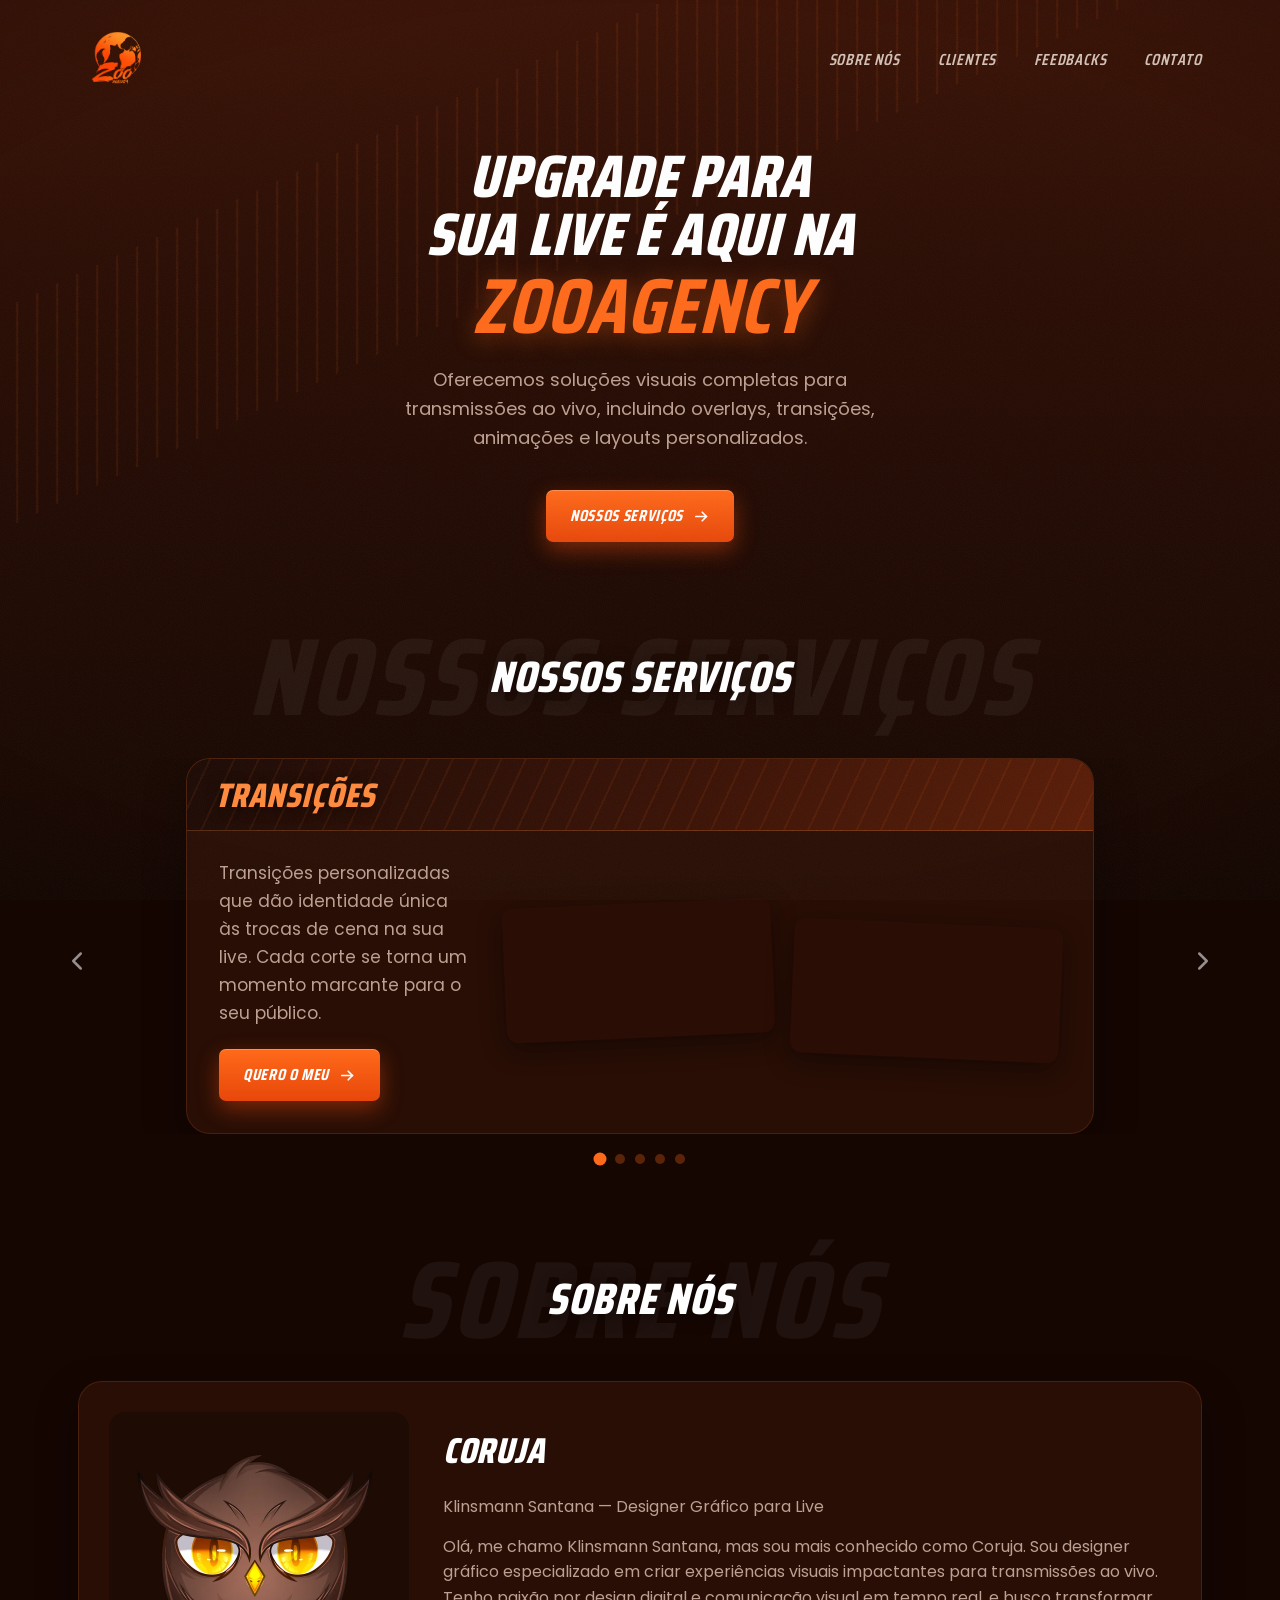
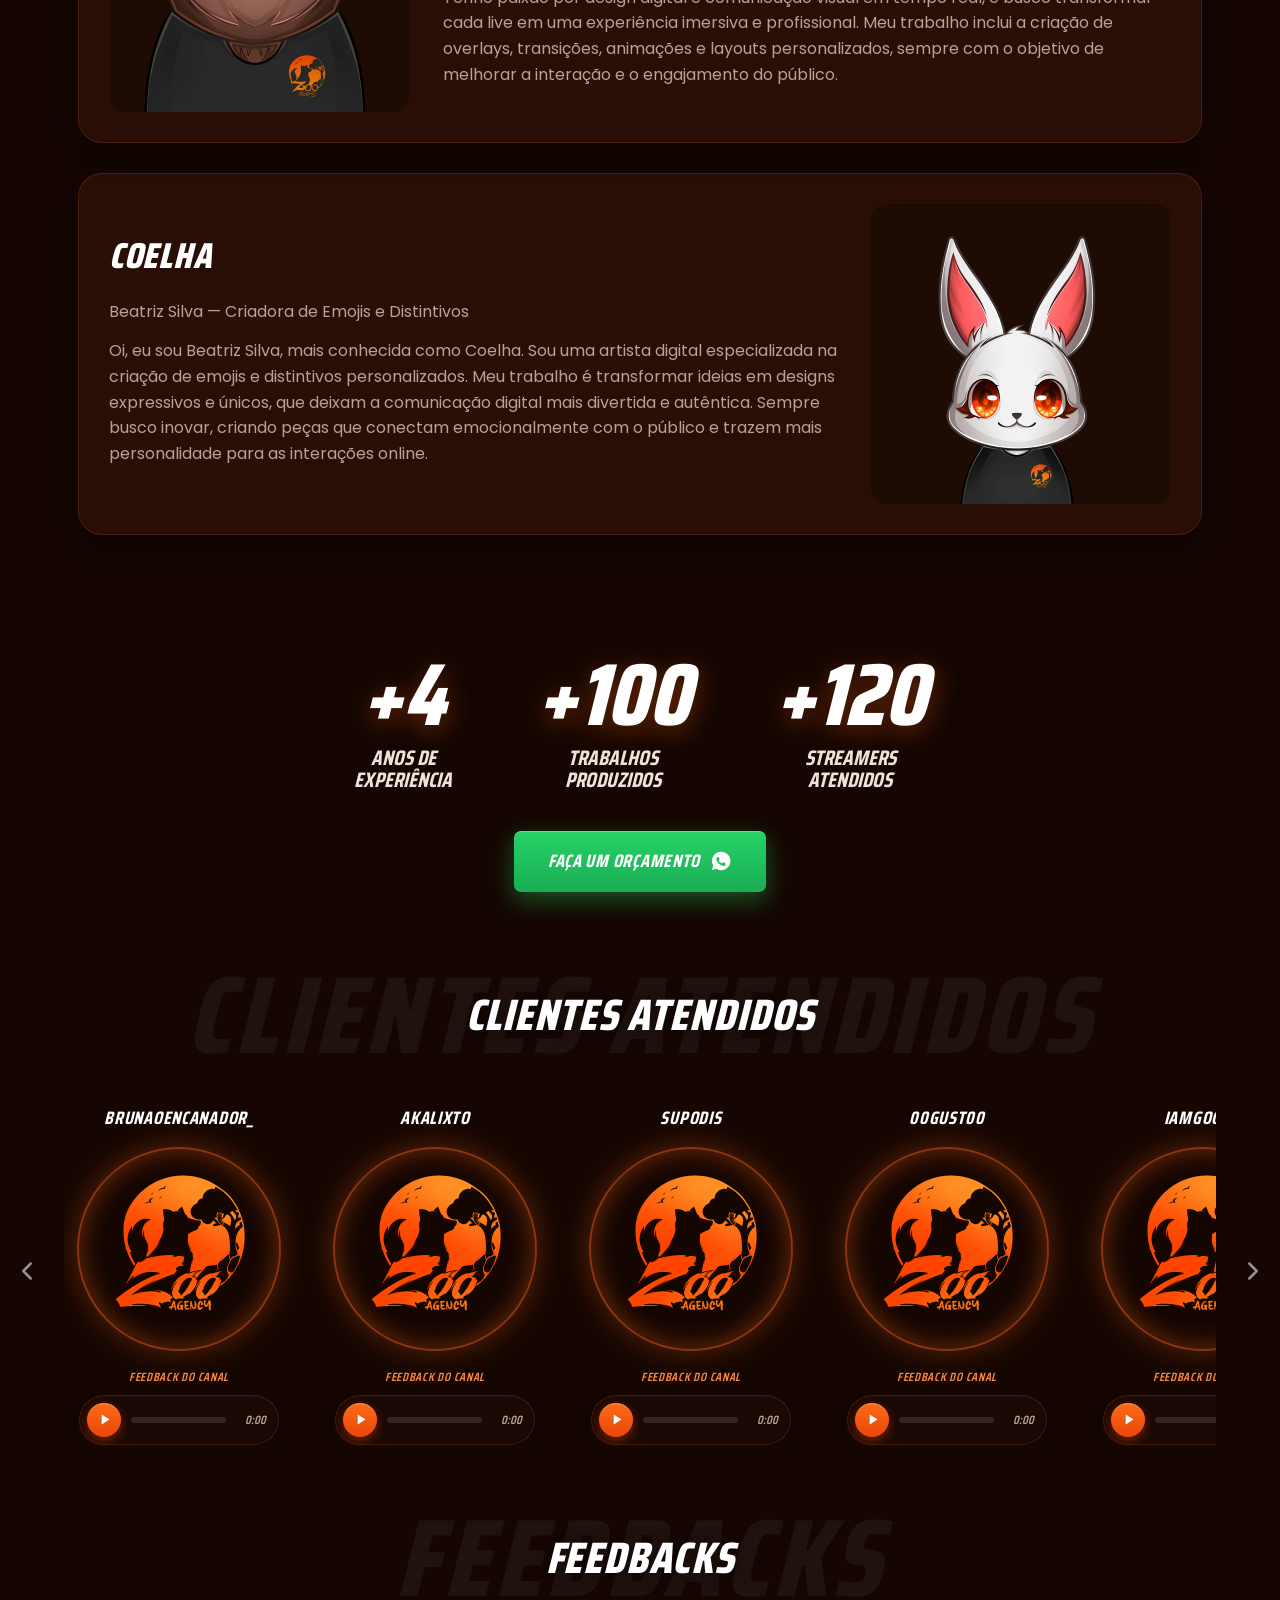
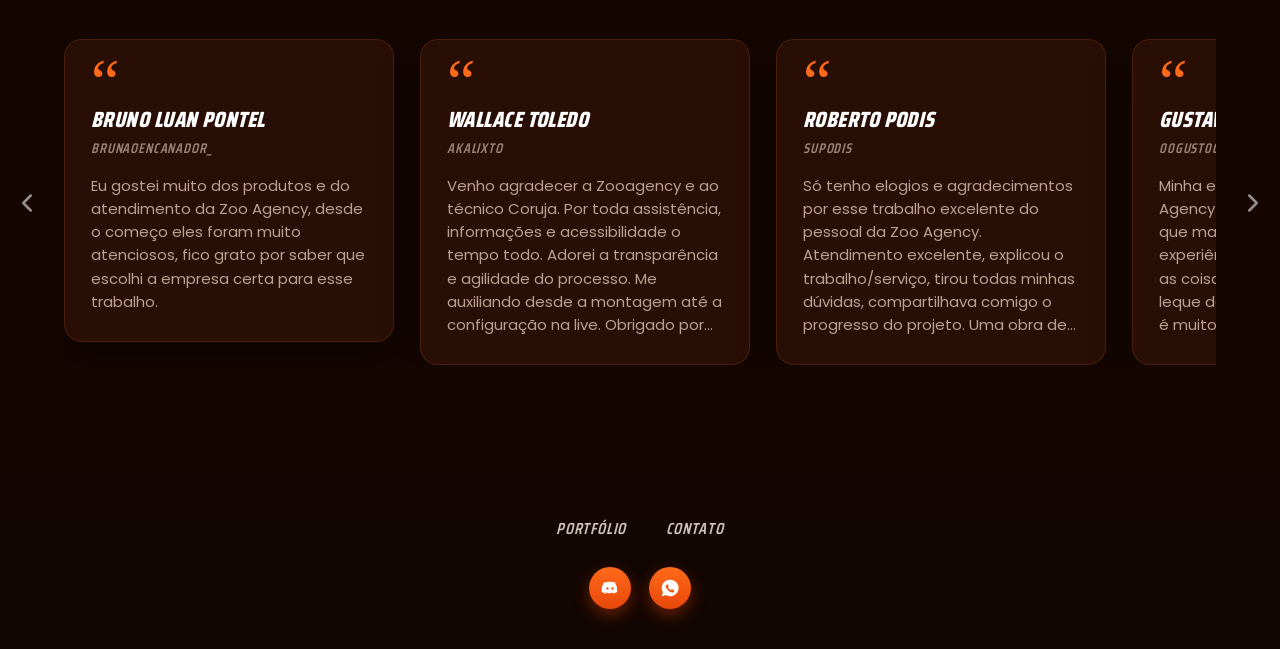
==== index.html @ 28ed23e7 "Landing page Zoo Agency — versão inicial Site estático completo: hero, carrossel de serviços (vídeos" ====
<!DOCTYPE html>
<html lang="pt-BR">

<head>
	<meta charset="utf-8">
	<meta name="viewport" content="width=device-width, initial-scale=1">
	<meta name="description"
		content="Oferecemos soluções visuais completas para transmissões ao vivo, incluindo overlays, transições, animações, layouts criativos, emojis e distintivos personalizados, criando experiências imersivas e interativas para o público.">
	<meta property="og:title" content="Zoo Agency">
	<meta property="og:site_name" content="Zoo Agency">
	<meta property="og:description"
		content="Oferecemos soluções visuais completas para transmissões ao vivo, incluindo overlays, transições, animações, layouts criativos, emojis e distintivos personalizados, criando experiências imersivas e interativas para o público.">
	<meta property="og:type" content="website">
	<meta property="og:image" content="imagens/og-cover.jpg">
	<!-- TODO: trocar pela URL absoluta quando o domínio estiver definido, ex:
	     <meta property="og:url" content="https://zooagency.com.br">
	     <meta property="og:image" content="https://zooagency.com.br/imagens/og-cover.jpg"> -->
	<meta name="twitter:card" content="summary_large_image">
	<meta name="twitter:title" content="Zoo Agency">
	<meta name="twitter:description"
		content="Soluções visuais completas para transmissões ao vivo: overlays, transições, animações, emotes e distintivos personalizados.">
	<meta name="twitter:image" content="imagens/og-cover.jpg">
	<title>Zoo Agency</title>
	<link rel="icon" type="image/x-icon" href="favicon.ico">
	<link rel="icon" type="image/png" sizes="32x32" href="imagens/favicon-32.png">
	<link rel="icon" type="image/png" sizes="16x16" href="imagens/favicon-16.png">
	<link rel="apple-touch-icon" href="imagens/apple-touch-icon.png">
	<link rel="stylesheet" href="estilos.css">
</head>

<body>

<div id="grain" aria-hidden="true"></div>
<div id="sweep" aria-hidden="true"></div>

	<!-- ===== reusable zoo emblem ===== -->
	<svg width="0" height="0" style="position:absolute" aria-hidden="true">
		<defs>
			<linearGradient id="zg" x1="0" y1="0" x2="1" y2="1">
				<stop offset="0" stop-color="#ff8a3d" />
				<stop offset="1" stop-color="#e8470a" />
			</linearGradient>
			<symbol id="zoo-logo" viewBox="0 0 100 100">
				<circle cx="50" cy="50" r="40" fill="url(#zg)" />
				<g fill="none" stroke="#3a1206" stroke-width="2.4" opacity=".85">
					<ellipse cx="50" cy="50" rx="40" ry="16" />
					<ellipse cx="50" cy="50" rx="22" ry="40" />
					<line x1="10" y1="50" x2="90" y2="50" />
					<line x1="50" y1="10" x2="50" y2="90" />
				</g>
				<text x="50" y="60" text-anchor="middle" font-family="'Saira Condensed',sans-serif" font-style="italic"
					font-weight="800" font-size="30" fill="#2a0d04">Zoo</text>
				<text x="50" y="74" text-anchor="middle" font-family="'Saira Condensed',sans-serif" font-style="italic"
					font-weight="700" font-size="8" letter-spacing="2" fill="#2a0d04">AGENCY</text>
			</symbol>
		</defs>
	</svg>

	<header>
		<div class="center">
			<a href="#banner" class="logo" aria-label="Zoo Agency">
				<picture>
					<source srcset="imagens/logo.webp" type="image/webp">
					<img src="imagens/logo.png" alt="Zoo Agency" width="76" height="76">
				</picture>
			</a>
			<nav>
				<a href="#sobre">sobre nós</a>
				<a href="#clientes">clientes</a>
				<a href="#feedbacks">feedbacks</a>
				<a
					href="https://wa.me/+5581983123684?text=Gostaria%20de%20fechar%20um%20or%C3%A7amento%2C%20vim%20pelo%20site%21" target="_blank" rel="noopener">contato</a>
			</nav>
			<a href="#" class="bt_menu_mobile">menu</a>
		</div>
	</header>

	<main>
		<!-- ===================== BANNER ===================== -->
		<section id="banner">
			<div class="center">
				<div class="esquerda">
					<h2>upgrade para<br>sua live é aqui na<br><b>ZooAgency</b></h2>
					<p>Oferecemos soluções visuais completas para transmissões ao vivo, incluindo overlays, transições,
						animações e layouts personalizados.</p>
					<a href="#servicos" class="bt_laranja">nossos serviços
						<svg viewBox="0 0 24 24" fill="none" stroke="currentColor" stroke-width="2.4"
							stroke-linecap="round" stroke-linejoin="round">
							<line x1="4" y1="12" x2="19" y2="12" />
							<polyline points="13 6 19 12 13 18" />
						</svg>
					</a>
				</div>
			</div>
		</section>

		<!-- ===================== SERVIÇOS ===================== -->
		<section id="servicos">
			<div class="center">
				<div class="titulo">
					<h2 class="grande">nossos serviços</h2>
					<h2>nossos serviços</h2>
				</div>
			</div>
			<div class="carousel-wrap servico-carousel" data-carousel data-step="full">
				<button class="seta anterior" aria-label="anterior"><svg viewBox="0 0 24 24" fill="none"
						stroke="currentColor" stroke-width="2" stroke-linecap="round" stroke-linejoin="round">
						<polyline points="15 18 9 12 15 6" />
					</svg></button>
				<button class="seta proximo" aria-label="próximo"><svg viewBox="0 0 24 24" fill="none"
						stroke="currentColor" stroke-width="2" stroke-linecap="round" stroke-linejoin="round">
						<polyline points="9 18 15 12 9 6" />
					</svg></button>
				<div class="carousel-viewport">
					<ul class="carousel-track">

						<!-- TRANSIÇÕES -->
						<li>
							<div class="servico-card">
								<div class="servico-banner"><span>Transições</span></div>
								<div class="servico-corpo">
									<div class="servico-desc">
										<p>Transições personalizadas que dão identidade única às trocas de cena na sua
											live. Cada corte se torna um momento marcante para o seu público.</p>
										<a href="https://discord.gg/9JMsQPNJ69" target="_blank" rel="noopener" class="bt_laranja">quero
											o meu
											<svg viewBox="0 0 24 24" fill="none" stroke="currentColor"
												stroke-width="2.4" stroke-linecap="round" stroke-linejoin="round">
												<line x1="4" y1="12" x2="19" y2="12" />
												<polyline points="13 6 19 12 13 18" />
											</svg>
										</a>
									</div>
									<div class="servico-midia">
										<div class="grade-videos">
											<video autoplay muted loop playsinline preload="auto">
												<source src="imagens/servicos/transicoes.mp4" type="video/mp4">
											</video>
											<video autoplay muted loop playsinline preload="auto">
												<source src="imagens/servicos/transicoes2.mp4" type="video/mp4">
											</video>
										</div>
									</div>
								</div>
							</div>
						</li>

						<!-- TELA ANIMADA -->
						<li>
							<div class="servico-card">
								<div class="servico-banner"><span>Tela Animada</span></div>
								<div class="servico-corpo">
									<div class="servico-desc">
										<p>Telas animadas exclusivas para início, pausa e fim da live. Sua identidade
											visual em movimento, mantendo a audiência engajada em todos os momentos.</p>
										<a href="https://discord.gg/9JMsQPNJ69" target="_blank" rel="noopener" class="bt_laranja">quero
											o meu
											<svg viewBox="0 0 24 24" fill="none" stroke="currentColor"
												stroke-width="2.4" stroke-linecap="round" stroke-linejoin="round">
												<line x1="4" y1="12" x2="19" y2="12" />
												<polyline points="13 6 19 12 13 18" />
											</svg>
										</a>
									</div>
									<div class="servico-midia">
										<div class="grade-videos">
											<video autoplay muted loop playsinline preload="auto">
												<source src="imagens/servicos/tela2.mp4" type="video/mp4">
											</video>
											<video autoplay muted loop playsinline preload="auto">
												<source src="imagens/servicos/tela3.mp4" type="video/mp4">
											</video>
										</div>
									</div>
								</div>
							</div>
						</li>

						<!-- EMOTES E DISTINTIVOS -->
						<li>
							<div class="servico-card">
								<div class="servico-banner"><span>Emotes e Distintivos</span></div>
								<div class="servico-corpo">
									<div class="servico-desc">
										<p>Emotes e badges únicos que representam a sua comunidade. Cada peça é criada
											para refletir a personalidade do canal e incentivar inscrições e bits.</p>
										<a href="https://discord.gg/9JMsQPNJ69" target="_blank" rel="noopener" class="bt_laranja">quero
											o meu
											<svg viewBox="0 0 24 24" fill="none" stroke="currentColor"
												stroke-width="2.4" stroke-linecap="round" stroke-linejoin="round">
												<line x1="4" y1="12" x2="19" y2="12" />
												<polyline points="13 6 19 12 13 18" />
											</svg>
										</a>
									</div>
									<div class="servico-midia">
										<div class="grade-emotes">
											<img src="imagens/servicos/emotes/raiva.webp" alt="emote raiva">
											<img src="imagens/servicos/emotes/tedio.webp" alt="emote tédio">
											<img src="imagens/servicos/emotes/triste.webp" alt="emote triste">
											<img src="imagens/servicos/emotes/vampiro.webp" alt="emote vampiro">
											<img src="imagens/servicos/emotes/emote5.webp" alt="emote personalizado">
											<img src="imagens/servicos/emotes/emote6.webp" alt="emote personalizado">
											<img src="imagens/servicos/emotes/emote7.webp" alt="emote personalizado">
										</div>
									</div>
								</div>
							</div>
						</li>

						<!-- STREAMPACKS -->
						<li>
							<div class="servico-card">
								<div class="servico-banner"><span>Streampacks</span></div>
								<div class="servico-corpo">
									<div class="servico-desc">
										<p>Pacotes completos de overlay com todos os elementos visuais que sua live
											precisa — layouts de webcam, alertas, painéis e telas de início e fim.</p>
										<a href="https://discord.gg/9JMsQPNJ69" target="_blank" rel="noopener" class="bt_laranja">quero
											o meu
											<svg viewBox="0 0 24 24" fill="none" stroke="currentColor"
												stroke-width="2.4" stroke-linecap="round" stroke-linejoin="round">
												<line x1="4" y1="12" x2="19" y2="12" />
												<polyline points="13 6 19 12 13 18" />
											</svg>
										</a>
									</div>
									<div class="servico-midia">
										<div class="grade-imagens">
											<img src="imagens/servicos/streampacks/online-abusivo4m.webp" alt="streampack exemplo">
											<img src="imagens/servicos/streampacks/online-ghostapenasi.webp" alt="streampack exemplo">
											<img src="imagens/servicos/streampacks/iniciando-jowalhehe.webp" alt="streampack exemplo">
											<img src="imagens/servicos/streampacks/finalizada-ssaizis.webp" alt="streampack exemplo">
										</div>
									</div>
								</div>
							</div>
						</li>

						<!-- CARICATURA -->
						<li>
							<div class="servico-card">
								<div class="servico-banner"><span>Caricatura</span></div>
								<div class="servico-corpo">
									<div class="servico-desc">
										<p>Arte caricata personalizada do streamer — a sua cara na sua live. Usada em
											avatares, overlays e artes promocionais com estilo único e marcante.</p>
										<a href="https://discord.gg/9JMsQPNJ69" target="_blank" rel="noopener" class="bt_laranja">quero
											o meu
											<svg viewBox="0 0 24 24" fill="none" stroke="currentColor"
												stroke-width="2.4" stroke-linecap="round" stroke-linejoin="round">
												<line x1="4" y1="12" x2="19" y2="12" />
												<polyline points="13 6 19 12 13 18" />
											</svg>
										</a>
									</div>
									<div class="servico-midia">
										<div class="grade-imagens grade-caricaturas">
											<img src="imagens/servicos/caricatura/1.webp" alt="caricatura exemplo">
											<img src="imagens/servicos/caricatura/2.webp" alt="caricatura exemplo">
											<img src="imagens/servicos/caricatura/3.webp" alt="caricatura exemplo">
											<img src="imagens/servicos/caricatura/4.webp" alt="caricatura exemplo">
											<img src="imagens/servicos/caricatura/5.webp" alt="caricatura exemplo">
											<img src="imagens/servicos/caricatura/6.webp" alt="caricatura exemplo">
										</div>
									</div>
								</div>
							</div>
						</li>

					</ul>
				</div>
				<div class="servico-indicadores">
					<button class="servico-dot ativo" aria-label="Transições"></button>
					<button class="servico-dot" aria-label="Tela Animada"></button>
					<button class="servico-dot" aria-label="Emotes e Distintivos"></button>
					<button class="servico-dot" aria-label="Streampacks"></button>
					<button class="servico-dot" aria-label="Caricatura"></button>
				</div>
			</div>
		</section>

		<!-- ===================== SOBRE ===================== -->
		<section id="sobre">
			<div class="center">
				<div class="titulo">
					<h2 class="grande">sobre nós</h2>
					<h2>sobre nós</h2>
				</div>
				<article>
					<div class="esquerda">
						<div class="mask_img"><img src="imagens/coruja.webp" alt="Coruja"></div>
					</div>
					<div class="direita">
						<h3>coruja</h3>
						<p>Klinsmann Santana — Designer Gráfico para Live</p>
						<p>Olá, me chamo Klinsmann Santana, mas sou mais conhecido como Coruja. Sou designer gráfico
							especializado em criar experiências visuais impactantes para transmissões ao vivo. Tenho
							paixão por design digital e comunicação visual em tempo real, e busco transformar cada live
							em uma experiência imersiva e profissional. Meu trabalho inclui a criação de overlays,
							transições, animações e layouts personalizados, sempre com o objetivo de melhorar a
							interação e o engajamento do público.</p>
					</div>
				</article>
				<article>
					<div class="esquerda">
						<div class="mask_img"><img src="imagens/coelha.webp" alt="Coelha"></div>
					</div>
					<div class="direita">
						<h3>coelha</h3>
						<p>Beatriz Silva — Criadora de Emojis e Distintivos</p>
						<p>Oi, eu sou Beatriz Silva, mais conhecida como Coelha. Sou uma artista digital especializada
							na criação de emojis e distintivos personalizados. Meu trabalho é transformar ideias em
							designs expressivos e únicos, que deixam a comunicação digital mais divertida e autêntica.
							Sempre busco inovar, criando peças que conectam emocionalmente com o público e trazem mais
							personalidade para as interações online.</p>
					</div>
				</article>
			</div>
		</section>

		<!-- ===================== NÚMEROS ===================== -->
		<section id="numeros">
			<div class="center">
				<ul>
					<li>
						<h3>+4</h3>
						<h2>anos de<br>experiência</h2>
					</li>
					<li>
						<h3>+100</h3>
						<h2>trabalhos<br>produzidos</h2>
					</li>
					<li>
						<h3>+120</h3>
						<h2>streamers<br>atendidos</h2>
					</li>
				</ul>
				<a id="bt-whatsapp" href="https://wa.me/+5581983123684?text=Gostaria%20de%20fechar%20um%20or%C3%A7amento%2C%20vim%20pelo%20site%21"
					target="_blank" rel="noopener" class="bt_laranja">faça um orçamento
					<svg viewBox="0 0 24 24" fill="currentColor">
						<path
							d="M12 2a10 10 0 0 0-8.6 15l-1.3 4.8 4.9-1.3A10 10 0 1 0 12 2Zm5.3 14.1c-.2.6-1.3 1.2-1.8 1.2-.5.1-1 .1-1.6-.1-.4-.1-.9-.3-1.5-.5-2.6-1.1-4.3-3.8-4.4-4-.1-.2-1-1.4-1-2.6 0-1.2.6-1.8.9-2.1.2-.2.5-.3.7-.3h.5c.2 0 .4 0 .6.5l.7 1.7c.1.1.1.3 0 .5l-.3.4-.3.4c-.1.1-.3.3-.1.5.1.3.6 1 1.3 1.6.9.8 1.6 1 1.9 1.2.2.1.4 0 .5-.1l.7-.8c.2-.2.4-.2.6-.1l1.6.8c.2.1.4.2.5.3 0 .1 0 .6-.2 1.1Z" />
					</svg>
				</a>
			</div>
		</section>

		<!-- ===================== CLIENTES ===================== -->
		<section id="clientes">
			<div class="center">
				<div class="titulo">
					<h2 class="grande">clientes atendidos</h2>
					<h2>clientes atendidos</h2>
				</div>
			</div>
			<div class="carousel-wrap" data-carousel data-step="256">
				<button class="seta anterior" aria-label="anterior"><svg viewBox="0 0 24 24" fill="none"
						stroke="currentColor" stroke-width="2" stroke-linecap="round" stroke-linejoin="round">
						<polyline points="15 18 9 12 15 6" />
					</svg></button>
				<button class="seta proximo" aria-label="próximo"><svg viewBox="0 0 24 24" fill="none"
						stroke="currentColor" stroke-width="2" stroke-linecap="round" stroke-linejoin="round">
						<polyline points="9 18 15 12 9 6" />
					</svg></button>
				<div class="carousel-viewport">
					<ul class="carousel-track">
						<li>
							<div class="cliente-card">
								<h3>BRUNAOENCANADOR_</h3>
								<a class="mask_img" href="https://www.twitch.tv/brunaoencanador_" target="_blank" rel="noopener" title="Ver canal na Twitch" aria-label="Ver canal de BRUNAOENCANADOR_ na Twitch">
									<img src="imagens/logo.webp" alt="">
								</a>
								<div class="cliente-audio">
									<span class="audio-label">feedback do canal</span>
									<div class="audio-player">
										<audio preload="none" src="audios/clientes/brunaoencanador.mp3"></audio>
										<button class="audio-play" type="button" aria-label="Ouvir feedback"><svg class="ic-play" viewBox="0 0 24 24" fill="currentColor"><path d="M8 5v14l11-7z"/></svg><svg class="ic-pause" viewBox="0 0 24 24" fill="currentColor"><rect x="6" y="5" width="4" height="14" rx="1.2"/><rect x="14" y="5" width="4" height="14" rx="1.2"/></svg></button>
										<div class="audio-bar"><div class="audio-bar-fill"></div></div>
										<span class="audio-time">0:00</span>
									</div>
								</div>
							</div>
						</li>
						<li>
							<div class="cliente-card">
								<h3>Akalixto</h3>
								<a class="mask_img" href="https://www.twitch.tv/akalixto" target="_blank" rel="noopener" title="Ver canal na Twitch" aria-label="Ver canal de Akalixto na Twitch">
									<img src="imagens/logo.webp" alt="">
								</a>
								<div class="cliente-audio">
									<span class="audio-label">feedback do canal</span>
									<div class="audio-player">
										<audio preload="none" src="audios/clientes/akalixto.mp3"></audio>
										<button class="audio-play" type="button" aria-label="Ouvir feedback"><svg class="ic-play" viewBox="0 0 24 24" fill="currentColor"><path d="M8 5v14l11-7z"/></svg><svg class="ic-pause" viewBox="0 0 24 24" fill="currentColor"><rect x="6" y="5" width="4" height="14" rx="1.2"/><rect x="14" y="5" width="4" height="14" rx="1.2"/></svg></button>
										<div class="audio-bar"><div class="audio-bar-fill"></div></div>
										<span class="audio-time">0:00</span>
									</div>
								</div>
							</div>
						</li>
						<li>
							<div class="cliente-card">
								<h3>Supodis</h3>
								<a class="mask_img" href="https://www.twitch.tv/supodis" target="_blank" rel="noopener" title="Ver canal na Twitch" aria-label="Ver canal de Supodis na Twitch">
									<img src="imagens/logo.webp" alt="">
								</a>
								<div class="cliente-audio">
									<span class="audio-label">feedback do canal</span>
									<div class="audio-player">
										<audio preload="none" src="audios/clientes/supodis.mp3"></audio>
										<button class="audio-play" type="button" aria-label="Ouvir feedback"><svg class="ic-play" viewBox="0 0 24 24" fill="currentColor"><path d="M8 5v14l11-7z"/></svg><svg class="ic-pause" viewBox="0 0 24 24" fill="currentColor"><rect x="6" y="5" width="4" height="14" rx="1.2"/><rect x="14" y="5" width="4" height="14" rx="1.2"/></svg></button>
										<div class="audio-bar"><div class="audio-bar-fill"></div></div>
										<span class="audio-time">0:00</span>
									</div>
								</div>
							</div>
						</li>
						<li>
							<div class="cliente-card">
								<h3>00gust00</h3>
								<a class="mask_img" href="https://www.twitch.tv/00gust00" target="_blank" rel="noopener" title="Ver canal na Twitch" aria-label="Ver canal de 00gust00 na Twitch">
									<img src="imagens/logo.webp" alt="">
								</a>
								<div class="cliente-audio">
									<span class="audio-label">feedback do canal</span>
									<div class="audio-player">
										<audio preload="none" src="audios/clientes/00gust00.mp3"></audio>
										<button class="audio-play" type="button" aria-label="Ouvir feedback"><svg class="ic-play" viewBox="0 0 24 24" fill="currentColor"><path d="M8 5v14l11-7z"/></svg><svg class="ic-pause" viewBox="0 0 24 24" fill="currentColor"><rect x="6" y="5" width="4" height="14" rx="1.2"/><rect x="14" y="5" width="4" height="14" rx="1.2"/></svg></button>
										<div class="audio-bar"><div class="audio-bar-fill"></div></div>
										<span class="audio-time">0:00</span>
									</div>
								</div>
							</div>
						</li>
						<li>
							<div class="cliente-card">
								<h3>iamgoggi_</h3>
								<a class="mask_img" href="https://www.twitch.tv/iamgoggi_" target="_blank" rel="noopener" title="Ver canal na Twitch" aria-label="Ver canal de iamgoggi_ na Twitch">
									<img src="imagens/logo.webp" alt="">
								</a>
								<div class="cliente-audio">
									<span class="audio-label">feedback do canal</span>
									<div class="audio-player">
										<audio preload="none" src="audios/clientes/iamgoggi.mp3"></audio>
										<button class="audio-play" type="button" aria-label="Ouvir feedback"><svg class="ic-play" viewBox="0 0 24 24" fill="currentColor"><path d="M8 5v14l11-7z"/></svg><svg class="ic-pause" viewBox="0 0 24 24" fill="currentColor"><rect x="6" y="5" width="4" height="14" rx="1.2"/><rect x="14" y="5" width="4" height="14" rx="1.2"/></svg></button>
										<div class="audio-bar"><div class="audio-bar-fill"></div></div>
										<span class="audio-time">0:00</span>
									</div>
								</div>
							</div>
						</li>
						<li>
							<div class="cliente-card">
								<h3>Pingogbn</h3>
								<a class="mask_img" href="https://www.twitch.tv/pingogbn" target="_blank" rel="noopener" title="Ver canal na Twitch" aria-label="Ver canal de Pingogbn na Twitch">
									<img src="imagens/logo.webp" alt="">
								</a>
								<div class="cliente-audio">
									<span class="audio-label">feedback do canal</span>
									<div class="audio-player">
										<audio preload="none" src="audios/clientes/pingogbn.mp3"></audio>
										<button class="audio-play" type="button" aria-label="Ouvir feedback"><svg class="ic-play" viewBox="0 0 24 24" fill="currentColor"><path d="M8 5v14l11-7z"/></svg><svg class="ic-pause" viewBox="0 0 24 24" fill="currentColor"><rect x="6" y="5" width="4" height="14" rx="1.2"/><rect x="14" y="5" width="4" height="14" rx="1.2"/></svg></button>
										<div class="audio-bar"><div class="audio-bar-fill"></div></div>
										<span class="audio-time">0:00</span>
									</div>
								</div>
							</div>
						</li>
						<li>
							<div class="cliente-card">
								<h3>asrielyue</h3>
								<a class="mask_img" href="https://www.twitch.tv/asrielyue" target="_blank" rel="noopener" title="Ver canal na Twitch" aria-label="Ver canal de asrielyue na Twitch">
									<img src="imagens/logo.webp" alt="">
								</a>
								<div class="cliente-audio">
									<span class="audio-label">feedback do canal</span>
									<div class="audio-player">
										<audio preload="none" src="audios/clientes/asrielyue.mp3"></audio>
										<button class="audio-play" type="button" aria-label="Ouvir feedback"><svg class="ic-play" viewBox="0 0 24 24" fill="currentColor"><path d="M8 5v14l11-7z"/></svg><svg class="ic-pause" viewBox="0 0 24 24" fill="currentColor"><rect x="6" y="5" width="4" height="14" rx="1.2"/><rect x="14" y="5" width="4" height="14" rx="1.2"/></svg></button>
										<div class="audio-bar"><div class="audio-bar-fill"></div></div>
										<span class="audio-time">0:00</span>
									</div>
								</div>
							</div>
						</li>
						<li>
							<div class="cliente-card">
								<h3>az_bombado</h3>
								<a class="mask_img" href="https://www.twitch.tv/az_bombado" target="_blank" rel="noopener" title="Ver canal na Twitch" aria-label="Ver canal de az_bombado na Twitch">
									<img src="imagens/logo.webp" alt="">
								</a>
								<div class="cliente-audio">
									<span class="audio-label">feedback do canal</span>
									<div class="audio-player">
										<audio preload="none" src="audios/clientes/az-bombado.mp3"></audio>
										<button class="audio-play" type="button" aria-label="Ouvir feedback"><svg class="ic-play" viewBox="0 0 24 24" fill="currentColor"><path d="M8 5v14l11-7z"/></svg><svg class="ic-pause" viewBox="0 0 24 24" fill="currentColor"><rect x="6" y="5" width="4" height="14" rx="1.2"/><rect x="14" y="5" width="4" height="14" rx="1.2"/></svg></button>
										<div class="audio-bar"><div class="audio-bar-fill"></div></div>
										<span class="audio-time">0:00</span>
									</div>
								</div>
							</div>
						</li>
						<li>
							<div class="cliente-card">
								<h3>gallaryu</h3>
								<a class="mask_img" href="https://www.twitch.tv/gallaryu" target="_blank" rel="noopener" title="Ver canal na Twitch" aria-label="Ver canal de gallaryu na Twitch">
									<img src="imagens/logo.webp" alt="">
								</a>
								<div class="cliente-audio">
									<span class="audio-label">feedback do canal</span>
									<div class="audio-player">
										<audio preload="none" src="audios/clientes/gallaryu.mp3"></audio>
										<button class="audio-play" type="button" aria-label="Ouvir feedback"><svg class="ic-play" viewBox="0 0 24 24" fill="currentColor"><path d="M8 5v14l11-7z"/></svg><svg class="ic-pause" viewBox="0 0 24 24" fill="currentColor"><rect x="6" y="5" width="4" height="14" rx="1.2"/><rect x="14" y="5" width="4" height="14" rx="1.2"/></svg></button>
										<div class="audio-bar"><div class="audio-bar-fill"></div></div>
										<span class="audio-time">0:00</span>
									</div>
								</div>
							</div>
						</li>
						<li>
							<div class="cliente-card">
								<h3>gustawong</h3>
								<a class="mask_img" href="https://www.twitch.tv/gustawong" target="_blank" rel="noopener" title="Ver canal na Twitch" aria-label="Ver canal de gustawong na Twitch">
									<img src="imagens/logo.webp" alt="">
								</a>
								<div class="cliente-audio">
									<span class="audio-label">feedback do canal</span>
									<div class="audio-player">
										<audio preload="none" src="audios/clientes/gustawong.mp3"></audio>
										<button class="audio-play" type="button" aria-label="Ouvir feedback"><svg class="ic-play" viewBox="0 0 24 24" fill="currentColor"><path d="M8 5v14l11-7z"/></svg><svg class="ic-pause" viewBox="0 0 24 24" fill="currentColor"><rect x="6" y="5" width="4" height="14" rx="1.2"/><rect x="14" y="5" width="4" height="14" rx="1.2"/></svg></button>
										<div class="audio-bar"><div class="audio-bar-fill"></div></div>
										<span class="audio-time">0:00</span>
									</div>
								</div>
							</div>
						</li>
						<li>
							<div class="cliente-card">
								<h3>Henry_Imperador</h3>
								<a class="mask_img" href="https://www.twitch.tv/henry_imperador" target="_blank" rel="noopener" title="Ver canal na Twitch" aria-label="Ver canal de Henry_Imperador na Twitch">
									<img src="imagens/logo.webp" alt="">
								</a>
								<div class="cliente-audio">
									<span class="audio-label">feedback do canal</span>
									<div class="audio-player">
										<audio preload="none" src="audios/clientes/henry.mp3"></audio>
										<button class="audio-play" type="button" aria-label="Ouvir feedback"><svg class="ic-play" viewBox="0 0 24 24" fill="currentColor"><path d="M8 5v14l11-7z"/></svg><svg class="ic-pause" viewBox="0 0 24 24" fill="currentColor"><rect x="6" y="5" width="4" height="14" rx="1.2"/><rect x="14" y="5" width="4" height="14" rx="1.2"/></svg></button>
										<div class="audio-bar"><div class="audio-bar-fill"></div></div>
										<span class="audio-time">0:00</span>
									</div>
								</div>
							</div>
						</li>
					</ul>
				</div>
			</div>
		</section>

		<!-- ===================== FEEDBACKS ===================== -->
		<section id="feedbacks">
			<div class="center">
				<div class="titulo">
					<h2 class="grande">feedbacks</h2>
					<h2>feedbacks</h2>
				</div>
			</div>
			<div class="carousel-wrap" data-carousel data-step="356">
				<button class="seta anterior" aria-label="anterior"><svg viewBox="0 0 24 24" fill="none"
						stroke="currentColor" stroke-width="2" stroke-linecap="round" stroke-linejoin="round">
						<polyline points="15 18 9 12 15 6" />
					</svg></button>
				<button class="seta proximo" aria-label="próximo"><svg viewBox="0 0 24 24" fill="none"
						stroke="currentColor" stroke-width="2" stroke-linecap="round" stroke-linejoin="round">
						<polyline points="9 18 15 12 9 6" />
					</svg></button>
				<div class="carousel-viewport">
					<ul class="carousel-track">
						<li>
							<div class="feedback-card"><span class="aspas">&ldquo;</span>
								<h3>Bruno Luan Pontel</h3>
								<h4>BRUNAOENCANADOR_</h4>
								<p>Eu gostei muito dos produtos e do atendimento da Zoo Agency, desde o começo eles
									foram muito atenciosos, fico grato por saber que escolhi a empresa certa para esse
									trabalho.</p>
							</div>
						</li>
						<li>
							<div class="feedback-card"><span class="aspas">&ldquo;</span>
								<h3>Wallace Toledo</h3>
								<h4>Akalixto</h4>
								<p>Venho agradecer a Zooagency e ao técnico Coruja. Por toda assistência, informações e
									acessibilidade o tempo todo. Adorei a transparência e agilidade do processo. Me
									auxiliando desde a montagem até a configuração na live. Obrigado por tudo ❤️</p>
							</div>
						</li>
						<li>
							<div class="feedback-card"><span class="aspas">&ldquo;</span>
								<h3>Roberto Podis</h3>
								<h4>Supodis</h4>
								<p>Só tenho elogios e agradecimentos por esse trabalho excelente do pessoal da Zoo
									Agency. Atendimento excelente, explicou o trabalho/serviço, tirou todas minhas
									dúvidas, compartilhava comigo o progresso do projeto. Uma obra de arte que me
									disponibilizaram para poder fazer minhas lives subir mais um degrau no conceito
									"profissional".</p>
							</div>
						</li>
						<li>
							<div class="feedback-card"><span class="aspas">&ldquo;</span>
								<h3>Gustavo</h3>
								<h4>00gust00</h4>
								<p>Minha experiência com a Zoo Agency e com o coruja foi incrível. O que mais ajuda é
									ter alguém com experiência no assunto para tornar as coisas mais fáceis e abrir um
									leque de opções. Fora que o pessoal é muito receptível e extrovertido, o que ajuda
									ainda mais.</p>
							</div>
						</li>
						<li>
							<div class="feedback-card"><span class="aspas">&ldquo;</span>
								<h3>Iam Goggi</h3>
								<h4>iamgoggi_</h4>
								<p>Primeiramente parabéns pelo trabalho e pela ajuda que têm me dado. Fizemos nossa
									primeira assessoria e foi muito top. Fiquei feliz com o resultado e foi só o
									primeiro dia. Acredito muito no seu trabalho e você também me ajudou a não desistir
									do meu sonho, obrigado!</p>
							</div>
						</li>
						<li>
							<div class="feedback-card"><span class="aspas">&ldquo;</span>
								<h3>Pinguinzao</h3>
								<h4>Pingogbn</h4>
								<p>Daora demais o trampo! Achar gente que trabalha bem não é difícil, mas o bom
									atendimento que vcs têm é raro, e é isso que transforma essa equipe em algo único.
									Quando chegou o esboço do desenho já estava top, ver ele pronto então foi
									sensacional. Valeu de verdade! Tmj!</p>
							</div>
						</li>
						<li>
							<div class="feedback-card"><span class="aspas">&ldquo;</span>
								<h3>Asriel</h3>
								<h4>asrielyue</h4>
								<p>Já venho há algum tempo incomodando o coruja com cada vez mais trabalhos, artes e até
									assessoria. Vale a pena, pois o trabalho deles é de qualidade e confiável — você não
									precisa ter medo, pois eles vão te entregar o melhor trabalho possível.</p>
							</div>
						</li>
						<li>
							<div class="feedback-card"><span class="aspas">&ldquo;</span>
								<h3>Daniel Costa</h3>
								<h4>az_bombado</h4>
								<p>Experiência muito boa, sempre à disposição e sempre ajudando. Não me arrependo nem um
									pouco de fazer o contrato com corujão — cara gente boa e compreensível, super atento
									e à espreita para ajudar o cliente.</p>
							</div>
						</li>
						<li>
							<div class="feedback-card"><span class="aspas">&ldquo;</span>
								<h3>Guilherme</h3>
								<h4>gallaryu</h4>
								<p>É sempre bom trabalhar com o coruja, o cara é bem comunicativo, tudo fica bem claro,
									fora que os trabalhos são de extrema qualidade.</p>
							</div>
						</li>
						<li>
							<div class="feedback-card"><span class="aspas">&ldquo;</span>
								<h3>Gustavo Wong Berner</h3>
								<h4>gustawong</h4>
								<p>Queria agradecer a todo excelente trabalho da Zoo Agency. Ainda estou novo no mundo
									das Lives mas eles já me ajudaram de uma forma incrível. Eles me mostraram que meu
									sonho pode ser realidade, com muita transparência, eficiência e qualidade. Só tenho
									a agradecer! Tmj ❤️</p>
							</div>
						</li>
						<li>
							<div class="feedback-card"><span class="aspas">&ldquo;</span>
								<h3>Henrique Oliveira Marques</h3>
								<h4>Henry_Imperador</h4>
								<p>Agradeço a Zoo Agency por terem aparecido na minha vida pra somar. Ainda iniciando e
									almejando um lugar no coração de todo mundo, com a incrível ajuda deles se não fosse
									por eles eu não iria sair do lugar. Só tenho a agradecer a todos pelo carinho e
									paciência comigo.</p>
							</div>
						</li>
					</ul>
				</div>
			</div>
		</section>
	</main>

	<footer>
		<div class="center">
			<nav>
				<a href="#clientes">portfólio</a>
				<a
					href="https://wa.me/+5581983123684?text=Gostaria%20de%20fechar%20um%20or%C3%A7amento%2C%20vim%20pelo%20site%21" target="_blank" rel="noopener">contato</a>
			</nav>
			<ul class="sociais">
				<li><a href="https://discord.gg/9JMsQPNJ69" aria-label="discord" target="_blank" rel="noopener"><svg
							viewBox="0 0 24 24" fill="currentColor">
							<path
								d="M19.5 5.6A16 16 0 0 0 15.5 4.4l-.2.4a14 14 0 0 1 3.5 1.1 13.5 13.5 0 0 0-11.6 0A14 14 0 0 1 10.7 4.8l-.2-.4A16 16 0 0 0 4.5 5.6 16.6 16.6 0 0 0 2 16.5a16 16 0 0 0 4.9 2.5l.6-.9c-.5-.2-1-.4-1.4-.7l.3-.2a11.6 11.6 0 0 0 9.9 0l.3.2c-.4.3-.9.5-1.4.7l.6.9a16 16 0 0 0 4.9-2.5 16.6 16.6 0 0 0-2.7-10.9ZM9 14.2c-.8 0-1.4-.7-1.4-1.6S8.2 11 9 11s1.4.7 1.4 1.6S9.7 14.2 9 14.2Zm6 0c-.8 0-1.4-.7-1.4-1.6S14.2 11 15 11s1.4.7 1.4 1.6-.6 1.6-1.4 1.6Z" />
						</svg></a></li>
				<li><a href="https://wa.me/+5581983123684?text=Gostaria%20de%20fechar%20um%20or%C3%A7amento%2C%20vim%20pelo%20site%21"
						aria-label="whatsapp" target="_blank" rel="noopener"><svg viewBox="0 0 24 24" fill="currentColor">
							<path
								d="M12 2a10 10 0 0 0-8.6 15l-1.3 4.8 4.9-1.3A10 10 0 1 0 12 2Zm5.3 14.1c-.2.6-1.3 1.2-1.8 1.2-.5.1-1 .1-1.6-.1-.4-.1-.9-.3-1.5-.5-2.6-1.1-4.3-3.8-4.4-4-.1-.2-1-1.4-1-2.6 0-1.2.6-1.8.9-2.1.2-.2.5-.3.7-.3h.5c.2 0 .4 0 .6.5l.7 1.7c.1.1.1.3 0 .5l-.3.4-.3.4c-.1.1-.3.3-.1.5.1.3.6 1 1.3 1.6.9.8 1.6 1 1.9 1.2.2.1.4 0 .5-.1l.7-.8c.2-.2.4-.2.6-.1l1.6.8c.2.1.4.2.5.3 0 .1 0 .6-.2 1.1Z" />
						</svg></a></li>
			</ul>
		</div>
	</footer>

	<button id="topo" aria-label="Voltar ao topo">
		<svg viewBox="0 0 24 24" fill="none" stroke="currentColor" stroke-width="2.5" stroke-linecap="round"
			stroke-linejoin="round">
			<polyline points="18 15 12 9 6 15" />
		</svg>
	</button>
	<script src="app.js"></script>
</body>

</html>
---- estilos.css ----
/* ===========================================================
   Zoo Agency — landing page styles
   =========================================================== */
@import url('fonts.css');

:root{
	--bg-0:#150602;
	--bg-1:#2a0d04;
	--bg-2:#3c1407;
	--orange:#ff6a1a;
	--orange-deep:#e8470a;
	--orange-soft:#ff8a3d;
	--text:#efe2d8;
	--muted:#bda092;
	--muted-2:#9c8174;
	--card:rgba(58,22,10,.55);
	--card-border:rgba(255,120,50,.16);
	--radius:18px;
	--maxw:1180px;
	--display:'Saira Condensed', 'Arial Narrow', sans-serif;
	--body:'Poppins', system-ui, sans-serif;
}

*{box-sizing:border-box;margin:0;padding:0;}
html{scroll-behavior:smooth;}
body{
	font-family:var(--body);
	color:var(--text);
	background:var(--bg-0);
	overflow-x:hidden;
	line-height:1.6;
}


/* grain — textura de ruído sobre tudo */
#grain{
	position:fixed;
	inset:0;
	z-index:200;
	pointer-events:none;
	opacity:.045;
	background-image:url("[data-uri]");
	background-repeat:repeat;
	background-size:200px;
}


/* layered ambient gradient background */
body::before{
	content:"";
	position:fixed;
	inset:0;
	z-index:-2;
	background:linear-gradient(180deg,#3a1206 0%, #2a0d04 30%, #200a03 60%, #160702 100%);
}

body::after{
	content:"";
	position:fixed;
	inset:0;
	z-index:-1;
	background:radial-gradient(120% 90% at 50% 50%, rgba(0,0,0,0) 55%, rgba(0,0,0,.45) 100%);
	pointer-events:none;
}

.center{
	width:100%;
	max-width:var(--maxw);
	margin:0 auto;
	padding:0 28px;
}

a{color:inherit;text-decoration:none;}
img{max-width:100%;display:block;}

/* ===========================================================
   Buttons
   =========================================================== */
.bt_laranja{
	display:inline-flex;
	align-items:center;
	gap:10px;
	font-family:var(--display);
	font-style:italic;
	font-weight:700;
	text-transform:uppercase;
	letter-spacing:.04em;
	font-size:16px;
	color:#fff;
	padding:13px 24px;
	border-radius:7px;
	background:linear-gradient(180deg,var(--orange) 0%, var(--orange-deep) 100%);
	box-shadow:0 8px 22px rgba(232,71,10,.45), inset 0 1px 0 rgba(255,255,255,.25);
	transition:transform .18s ease, box-shadow .18s ease, filter .18s ease;
}
.bt_laranja:hover{transform:translateY(-2px);filter:brightness(1.07);box-shadow:0 12px 28px rgba(232,71,10,.55), inset 0 1px 0 rgba(255,255,255,.3);}
.bt_laranja svg{width:17px;height:17px;}

/* ===========================================================
   Section titles (ghost + solid)
   =========================================================== */
.titulo{
	position:relative;
	text-align:center;
	display:flex;
	justify-content:center;
	align-items:center;
	margin-bottom:46px;
	min-height:64px;
}
.titulo h2{
	font-family:var(--display);
	font-style:italic;
	font-weight:800;
	text-transform:uppercase;
	letter-spacing:.02em;
}
.titulo h2:not(.grande){
	position:relative;
	z-index:2;
	color:#fff;
	font-size:44px;
	text-shadow:0 2px 18px rgba(0,0,0,.45);
}
.titulo h2.grande{
	position:absolute;
	z-index:1;
	left:50%;
	top:50%;
	transform:translate(-50%,-50%);
	font-size:110px;
	color:rgba(255,255,255,.05);
	white-space:nowrap;
	letter-spacing:.04em;
}

section{position:relative;}

/* ===========================================================
   Header
   =========================================================== */
header{
	position:absolute;
	top:0;left:0;right:0;
	z-index:50;
	padding:22px 0;
}
header .center{
	display:flex;
	align-items:center;
	justify-content:space-between;
	gap:24px;
}
.logo{display:flex;align-items:center;}
.logo svg{width:62px;height:62px;}
.logo img{width:76px;height:76px;object-fit:contain;}
header nav{display:flex;gap:38px;}
header nav a{
	font-family:var(--display);
	font-style:italic;
	font-weight:600;
	text-transform:uppercase;
	letter-spacing:.05em;
	font-size:16px;
	color:var(--text);
	opacity:.85;
	transition:color .15s ease, opacity .15s ease;
}
header nav a:hover{color:var(--orange-soft);opacity:1;}
.bt_menu_mobile{display:none;}

/* ===========================================================
   Banner / hero
   =========================================================== */
#banner{padding:148px 0 80px;}

/* faixa diagonal que varre a página toda */
#sweep{
	position:fixed;
	top:0; left:-30%;
	width:160%; height:200px;
	background-image:repeating-linear-gradient(
		115deg,
		rgba(255,110,26,0)    0px,
		rgba(255,110,26,0)    18px,
		rgba(255,110,26,.09)  18px,
		rgba(255,110,26,.09)  20px
	);
	pointer-events:none;
	z-index:-1;
	will-change:transform,opacity;
	animation:sweep-entra 2.2s ease-out forwards;
}
@keyframes sweep-entra{
	0%  { transform:rotate(-25deg) translateY(-280px); opacity:0; }
	30% { opacity:1; }
	100%{ transform:rotate(-25deg) translateY(20px);   opacity:1; }
}
#banner .center{
	display:flex;
	flex-direction:column;
	align-items:center;
	text-align:center;
}
#banner .esquerda{max-width:620px;}
#banner h2{
	font-family:var(--display);
	font-style:italic;
	font-weight:800;
	text-transform:uppercase;
	line-height:.96;
	font-size:60px;
	color:#fff;
	letter-spacing:.01em;
}
#banner h2 b{
	display:block;
	color:var(--orange);
	font-size:78px;
	margin-top:6px;
	text-shadow:0 4px 24px rgba(255,106,26,.4);
}
#banner p{
	color:var(--muted);
	margin:22px 0 30px;
	font-size:18px;
	max-width:480px;
}
#banner .esquerda .bt_laranja{margin-top:8px;}

/* ===========================================================
   Serviços — carrossel de slide completo
   =========================================================== */
#servicos{padding:20px 0 60px;}

.servico-carousel{
	max-width:var(--maxw);
	margin:0 auto;
}
.servico-carousel .carousel-track{gap:0;align-items:flex-start;}
.servico-carousel .carousel-track > li{flex:0 0 100%;}
.servico-carousel .carousel-viewport{transition:height .35s ease;}

.servico-card{
	margin:0 72px;
	background:var(--card);
	border:1px solid var(--card-border);
	border-radius:24px;
	overflow:hidden;
	box-shadow:0 18px 40px rgba(0,0,0,.35);
	backdrop-filter:blur(2px);
}
.servico-banner{
	width:100%;
	height:72px;
	display:flex;
	align-items:center;
	padding:0 28px;
	background:
		repeating-linear-gradient(115deg, rgba(255,110,26,0) 0 20px, rgba(255,110,26,.08) 20px 22px),
		linear-gradient(115deg, #1c0a05 0%, #3a1206 55%, #5a1d08 100%);
	border-bottom:1px solid rgba(255,140,60,.25);
}
.servico-banner span{
	font-family:var(--display);
	font-style:italic;
	font-weight:800;
	text-transform:uppercase;
	font-size:34px;
	color:var(--orange-soft);
	letter-spacing:.03em;
	text-shadow:0 2px 14px rgba(0,0,0,.55);
	line-height:1;
}
.servico-corpo{
	display:grid;
	grid-template-columns:minmax(220px, 1fr) 2.2fr;
	gap:32px;
	padding:28px 32px 32px;
	align-items:center;
}
.servico-desc p{
	color:var(--muted);
	font-size:17px;
	line-height:1.65;
	margin-bottom:22px;
}
.servico-midia video{
	width:100%;
	border-radius:12px;
	display:block;
	background:var(--bg-1);
}

/* dois vídeos em diagonal */
.grade-videos{
	display:grid;
	grid-template-columns:1fr 1fr;
	gap:18px;
	align-items:start;
}
.grade-videos video{
	width:100%;
	border-radius:12px;
	display:block;
	background:var(--bg-1);
	box-shadow:0 8px 24px rgba(0,0,0,.4);
	transition:transform .3s ease;
}
.grade-videos video:first-child{
	transform:rotate(-2.5deg);
	margin-top:0;
}
.grade-videos video:last-child{
	transform:rotate(2.5deg);
	margin-top:20px;
}
.grade-videos video:hover{
	transform:rotate(0) scale(1.03);
}

.grade-imagens{
	display:grid;
	grid-template-columns:1fr 1fr;
	gap:8px;
}
.grade-imagens img{
	width:100%;
	height:auto;
	border-radius:10px;
	display:block;
	transition:transform .3s ease, box-shadow .3s ease, filter .3s ease;
}
.grade-imagens img:hover{
	transform:scale(1.05);
	box-shadow:0 10px 28px rgba(0,0,0,.5), 0 0 0 2px rgba(255,106,26,.5);
	filter:brightness(1.08);
	position:relative;
	z-index:2;
}
/* caricaturas são retratos — forçar proporção quadrada */
.grade-caricaturas{grid-template-columns:repeat(3,1fr);}
.grade-caricaturas img{
	aspect-ratio:1/1;
	object-fit:cover;
	object-position:top;
}
.grade-emotes{
	display:grid;
	grid-template-columns:repeat(4,1fr);
	gap:10px;
}
.grade-emotes img{
	width:100%;
	aspect-ratio:1/1;
	object-fit:cover;
	border-radius:10px;
	display:block;
	transition:transform .3s ease, filter .3s ease;
}
.grade-emotes img:hover{
	transform:scale(1.14) rotate(-4deg);
	filter:brightness(1.12) drop-shadow(0 6px 12px rgba(255,106,26,.5));
	position:relative;
	z-index:2;
}

/* dots indicadores */
.servico-indicadores{
	display:flex;
	justify-content:center;
	gap:10px;
	margin-top:20px;
}
.servico-dot{
	width:10px;height:10px;
	border-radius:50%;
	background:rgba(255,106,26,.3);
	border:none;
	cursor:pointer;
	padding:0;
	transition:background .2s ease, transform .2s ease;
}
.servico-dot.ativo{
	background:var(--orange);
	transform:scale(1.3);
}

/* ===========================================================
   Sobre nós
   =========================================================== */
#sobre{padding:40px 0 30px;}
#sobre article{
	background:var(--card);
	border:1px solid var(--card-border);
	border-radius:24px;
	padding:30px;
	display:grid;
	gap:34px;
	align-items:center;
	margin-bottom:30px;
	backdrop-filter:blur(2px);
	box-shadow:0 18px 40px rgba(0,0,0,.35);
}
#sobre article:nth-child(odd of article){grid-template-columns:300px 1fr;}
#sobre article{grid-template-columns:300px 1fr;}
#sobre article:nth-of-type(2){grid-template-columns:1fr 300px;}
#sobre article:nth-of-type(2) .esquerda{order:2;}
#sobre article:nth-of-type(2) .direita{order:1;}
#sobre .mask_img{
	border-radius:16px;
	overflow:hidden;
	aspect-ratio:1/1;
	background:rgba(0,0,0,.25);
}
#sobre .mask_img img{width:100%;height:100%;object-fit:cover;}
#sobre .direita h3{
	font-family:var(--display);
	font-style:italic;
	font-weight:800;
	text-transform:uppercase;
	font-size:36px;
	color:#fff;
	margin-bottom:14px;
	letter-spacing:.02em;
}
#sobre .direita p{
	color:var(--muted);
	font-size:16px;
	margin-bottom:14px;
}

/* ===========================================================
   Números
   =========================================================== */
#numeros{padding:56px 0 40px;text-align:center;}
#numeros ul{
	list-style:none;
	display:flex;
	justify-content:center;
	gap:84px;
	margin-bottom:40px;
	flex-wrap:wrap;
}
#numeros li{text-align:center;}
#numeros h3{
	font-family:var(--display);
	font-style:italic;
	font-weight:800;
	font-size:88px;
	color:#fff;
	line-height:1;
	text-shadow:0 6px 26px rgba(255,106,26,.35);
}
#numeros h2{
	font-family:var(--display);
	font-style:italic;
	font-weight:700;
	text-transform:uppercase;
	font-size:21px;
	color:var(--text);
	line-height:1.05;
	margin-top:8px;
}

/* botão WhatsApp (seção números) */
#bt-whatsapp{
	background:linear-gradient(180deg,#25d366 0%,#1aad54 100%);
	box-shadow:0 8px 24px rgba(30,185,80,.45), inset 0 1px 0 rgba(255,255,255,.25);
	font-size:18px;
	padding:16px 34px;
}
#bt-whatsapp:hover{
	box-shadow:0 12px 30px rgba(30,185,80,.6), inset 0 1px 0 rgba(255,255,255,.3);
}
#bt-whatsapp svg{width:22px;height:22px;}

/* ===========================================================
   Carousels (clientes + feedbacks)
   =========================================================== */
.carousel-wrap{position:relative;padding:0 64px;}
.carousel-viewport{overflow:hidden;}
.carousel-track{
	display:flex;
	gap:26px;
	transition:transform .45s cubic-bezier(.6,.05,.2,1);
	will-change:transform;
}
.carousel-track>li{list-style:none;flex:0 0 auto;}

.passador{position:static;}
.seta{
	position:absolute;
	top:50%;
	transform:translateY(-50%);
	z-index:10;
	width:46px;height:46px;
	display:flex;align-items:center;justify-content:center;
	background:none;
	border:none;
	cursor:pointer;
	color:rgba(255,255,255,.55);
	transition:color .15s ease, transform .15s ease;
}
.seta:hover{color:var(--orange-soft);}
.seta.anterior{left:4px;}
.seta.proximo{right:4px;}
.seta svg{width:30px;height:30px;}

/* clientes */
#clientes{padding:48px 0 30px;}
.cliente-card{
	width:230px;
	text-align:center;
	padding-top:8px;
}
.cliente-card h3{
	font-family:var(--display);
	font-style:italic;
	font-weight:700;
	text-transform:uppercase;
	font-size:18px;
	color:#fff;
	letter-spacing:.04em;
	margin-bottom:16px;
}
.cliente-card .mask_img{
	display:block;
	width:200px;height:200px;
	margin:0 auto 18px;
	border-radius:50%;
	overflow:hidden;
	position:relative;
	cursor:pointer;
	box-shadow:0 0 0 2px rgba(255,106,26,.4), 0 0 32px rgba(255,106,26,.35);
	transition:transform .22s ease, box-shadow .22s ease;
}
.cliente-card .mask_img:hover{
	transform:scale(1.05);
	box-shadow:0 0 0 2px rgba(255,106,26,.75), 0 0 42px rgba(255,106,26,.55);
}
.cliente-card .mask_img::after{
	content:"";position:absolute;inset:0;border-radius:50%;
	box-shadow:inset 0 0 26px rgba(255,106,26,.4);
	pointer-events:none;
}
.cliente-card .mask_img img{width:100%;height:100%;object-fit:cover;}

/* player de áudio (feedback do canal) */
.cliente-audio{
	display:flex;
	flex-direction:column;
	align-items:center;
	gap:9px;
}
.cliente-audio .audio-label{
	font-family:var(--display);
	font-style:italic;
	font-weight:600;
	text-transform:uppercase;
	font-size:12px;
	letter-spacing:.06em;
	color:var(--orange-soft);
}
.audio-player{
	display:flex;
	align-items:center;
	gap:10px;
	width:200px;
	padding:7px 12px 7px 7px;
	border-radius:999px;
	background:rgba(28,10,5,.7);
	border:1px solid var(--card-border);
	box-shadow:inset 0 1px 0 rgba(255,255,255,.04), 0 6px 16px rgba(0,0,0,.35);
}
.audio-player audio{display:none;}
.audio-play{
	flex-shrink:0;
	width:34px;height:34px;
	border:none;
	border-radius:50%;
	cursor:pointer;
	display:flex;
	align-items:center;
	justify-content:center;
	color:#fff;
	background:linear-gradient(180deg,var(--orange) 0%,var(--orange-deep) 100%);
	box-shadow:0 4px 12px rgba(232,71,10,.45), inset 0 1px 0 rgba(255,255,255,.25);
	transition:transform .15s ease, box-shadow .15s ease;
}
.audio-play:hover{transform:scale(1.07);box-shadow:0 6px 16px rgba(232,71,10,.6);}
.audio-play svg{width:17px;height:17px;}
.audio-play .ic-pause{display:none;}
.audio-player.playing .audio-play .ic-play{display:none;}
.audio-player.playing .audio-play .ic-pause{display:block;}
.audio-bar{
	flex:1;
	height:6px;
	border-radius:3px;
	background:rgba(255,255,255,.12);
	cursor:pointer;
	position:relative;
	overflow:hidden;
}
.audio-bar-fill{
	position:absolute;
	left:0;top:0;bottom:0;
	width:0%;
	border-radius:3px;
	background:linear-gradient(90deg,var(--orange-soft),var(--orange));
}
.audio-time{
	flex-shrink:0;
	font-family:var(--display);
	font-style:italic;
	font-weight:600;
	font-size:12px;
	color:var(--muted);
	min-width:30px;
	text-align:right;
}

/* feedbacks */
#feedbacks{padding:48px 0 60px;}
.feedback-card{
	width:330px;
	background:var(--card);
	border:1px solid var(--card-border);
	border-radius:18px;
	padding:26px 26px 28px;
	position:relative;
	box-shadow:0 16px 36px rgba(0,0,0,.35);
	min-height:230px;
}
.feedback-card .aspas{
	font-family:Georgia,serif;
	font-size:64px;
	line-height:.5;
	color:var(--orange);
	display:block;
	height:30px;
	margin-bottom:6px;
}
.feedback-card h3{
	font-family:var(--display);
	font-style:italic;
	font-weight:800;
	text-transform:uppercase;
	font-size:22px;
	color:#fff;
	letter-spacing:.02em;
}
.feedback-card h4{
	font-family:var(--display);
	font-style:italic;
	font-weight:600;
	text-transform:uppercase;
	font-size:14px;
	color:var(--muted-2);
	margin-bottom:14px;
	letter-spacing:.06em;
}
.feedback-card p{
	color:var(--muted);
	font-size:15px;
	line-height:1.55;
	display:-webkit-box;
	-webkit-line-clamp:7;
	-webkit-box-orient:vertical;
	overflow:hidden;
}

/* ===========================================================
   Footer
   =========================================================== */
footer{
	background:linear-gradient(180deg, rgba(20,8,3,0) 0%, #120602 40%);
	padding:60px 0 40px;
	margin-top:30px;
}
footer .center{
	display:flex;
	flex-direction:column;
	align-items:center;
	gap:26px;
}
footer nav{display:flex;gap:40px;}
footer nav a{
	font-family:var(--display);
	font-style:italic;
	font-weight:600;
	text-transform:uppercase;
	letter-spacing:.05em;
	font-size:16px;
	color:var(--text);
	opacity:.85;
}
footer nav a:hover{color:var(--orange-soft);}
footer .sociais{
	list-style:none;
	display:flex;
	gap:18px;
}
footer .sociais a{
	width:42px;height:42px;
	display:flex;align-items:center;justify-content:center;
	border-radius:50%;
	background:linear-gradient(180deg,var(--orange) 0%, var(--orange-deep) 100%);
	color:#fff;
	box-shadow:0 6px 16px rgba(232,71,10,.4);
	transition:transform .15s ease;
}
footer .sociais a:hover{transform:translateY(-3px);}
footer .sociais svg{width:20px;height:20px;}

/* ===========================================================
   Botão voltar ao topo
   =========================================================== */
#topo{
	position:fixed;
	bottom:28px;right:28px;
	z-index:60;
	width:46px;height:46px;
	display:flex;align-items:center;justify-content:center;
	border:none;border-radius:50%;cursor:pointer;
	background:linear-gradient(180deg,var(--orange) 0%,var(--orange-deep) 100%);
	color:#fff;
	box-shadow:0 6px 20px rgba(232,71,10,.5);
	opacity:0;
	transform:translateY(12px);
	pointer-events:none;
	transition:opacity .25s ease, transform .25s ease, box-shadow .18s ease;
}
#topo.visivel{opacity:1;transform:translateY(0);pointer-events:auto;}
#topo:hover{box-shadow:0 10px 28px rgba(232,71,10,.65);transform:translateY(-2px);}
#topo svg{width:20px;height:20px;}

/* ===========================================================
   Scroll reveal
   =========================================================== */
.reveal{opacity:0;transform:translateY(22px);transition:opacity .55s ease, transform .55s ease;}
.reveal.revealed{opacity:1;transform:none;}

/* ===========================================================
   Responsivo — Tablet ≤ 960px
   =========================================================== */
@media (max-width:960px){
	/* especificidade: precisa sobrescrever :nth-child(odd of article) */
	#sobre article,
	#sobre article:nth-child(odd of article),
	#sobre article:nth-of-type(2){grid-template-columns:1fr;}
	#sobre article:nth-of-type(2) .esquerda,
	#sobre article:nth-of-type(2) .direita{order:unset;}
	/* min-width:0 evita overflow das colunas de grid */
	#sobre .esquerda,
	#sobre .direita{min-width:0;}
	#sobre .mask_img{width:100%;max-width:260px;margin:0 auto;}

	.servico-corpo{grid-template-columns:1fr;}
	.servico-card{margin:0 36px;}
	.servico-banner span{font-size:28px;}
}

/* ===========================================================
   Responsivo — Mobile ≤ 640px
   =========================================================== */
@media (max-width:640px){
	/* header */
	header{padding:14px 0;}
	header nav{
		display:none;
		position:absolute;
		top:100%;left:0;right:0;
		background:var(--bg-1);
		flex-direction:column;
		padding:18px 28px 24px;
		gap:20px;
		z-index:49;
		border-top:1px solid var(--card-border);
	}
	header nav.nav-open{display:flex;}
	.bt_menu_mobile{
		display:flex;
		font-family:var(--display);
		font-style:italic;
		font-weight:700;
		text-transform:uppercase;
		font-size:16px;
		letter-spacing:.06em;
		color:var(--text);
		opacity:.85;
	}

	/* banner */
	#banner{padding:110px 0 50px;}
	#banner h2{font-size:44px;}
	#banner h2 b{font-size:56px;}
	#banner p{font-size:16px;max-width:100%;}

	/* serviços */
	#sweep{display:none;}
	.servico-card{margin:0 8px;}
	.servico-banner{height:58px;}
	.servico-banner span{font-size:22px;}
	.grade-emotes{grid-template-columns:repeat(4,1fr);}
	/* vídeos empilhados (1 por linha) = ocupam largura toda, ficam grandes */
	.grade-videos{grid-template-columns:1fr;gap:16px;}
	.grade-videos video:first-child{transform:none;margin-top:0;}
	.grade-videos video:last-child{transform:none;margin-top:0;}
	/* streampacks: 1 por linha (largura cheia) */
	.grade-imagens{grid-template-columns:1fr;}
	/* caricaturas continuam em 2 colunas (são retratos pequenos) */
	.grade-caricaturas{grid-template-columns:repeat(2,1fr);}
	.servico-corpo{padding:20px 18px 24px;}
	.servico-indicadores{margin-top:14px;}
	.servico-dot{width:8px;height:8px;}

	/* títulos fantasma — escala com a largura da tela */
	.titulo h2.grande{font-size:10vw;}
	.titulo h2:not(.grande){font-size:34px;}

	/* sobre */
	#sobre .mask_img{max-width:200px;}
	#sobre .direita h3{font-size:28px;}

	/* números */
	#numeros ul{gap:36px;}
	#numeros h3{font-size:68px;}
	#numeros h2{font-size:17px;}

	/* carousels — 1 card por vez no mobile */
	.carousel-wrap{padding:0 36px;}
	.seta{width:34px;height:34px;}
	.seta svg{width:22px;height:22px;}

	.carousel-track{gap:0;}
	.carousel-track > li{
		flex:0 0 100%;
		display:flex;
		justify-content:center;
	}

	/* clientes */
	.cliente-card{width:calc(100vw - 80px);}
	.cliente-card .mask_img{width:200px;height:200px;}

	/* feedbacks */
	.feedback-card{width:min(290px, 84vw);}

	/* footer */
	footer nav{gap:28px;}
}
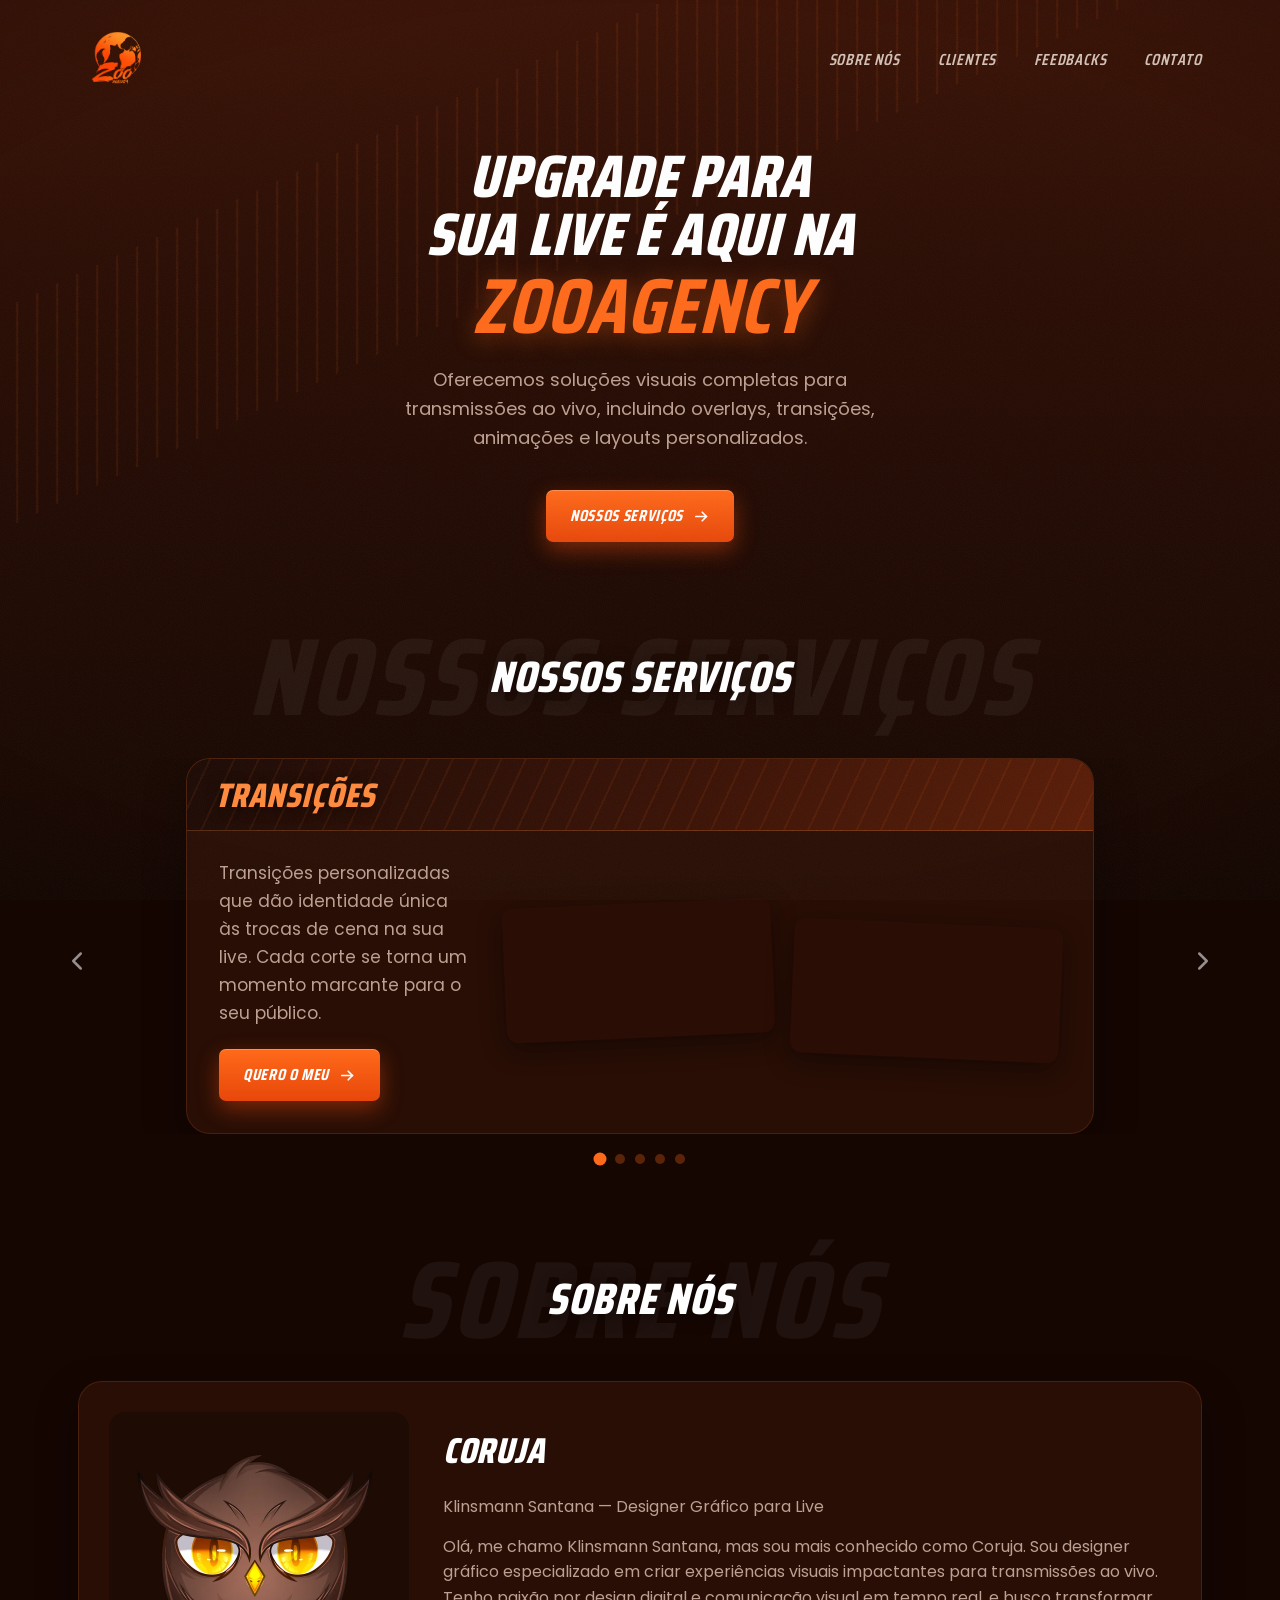
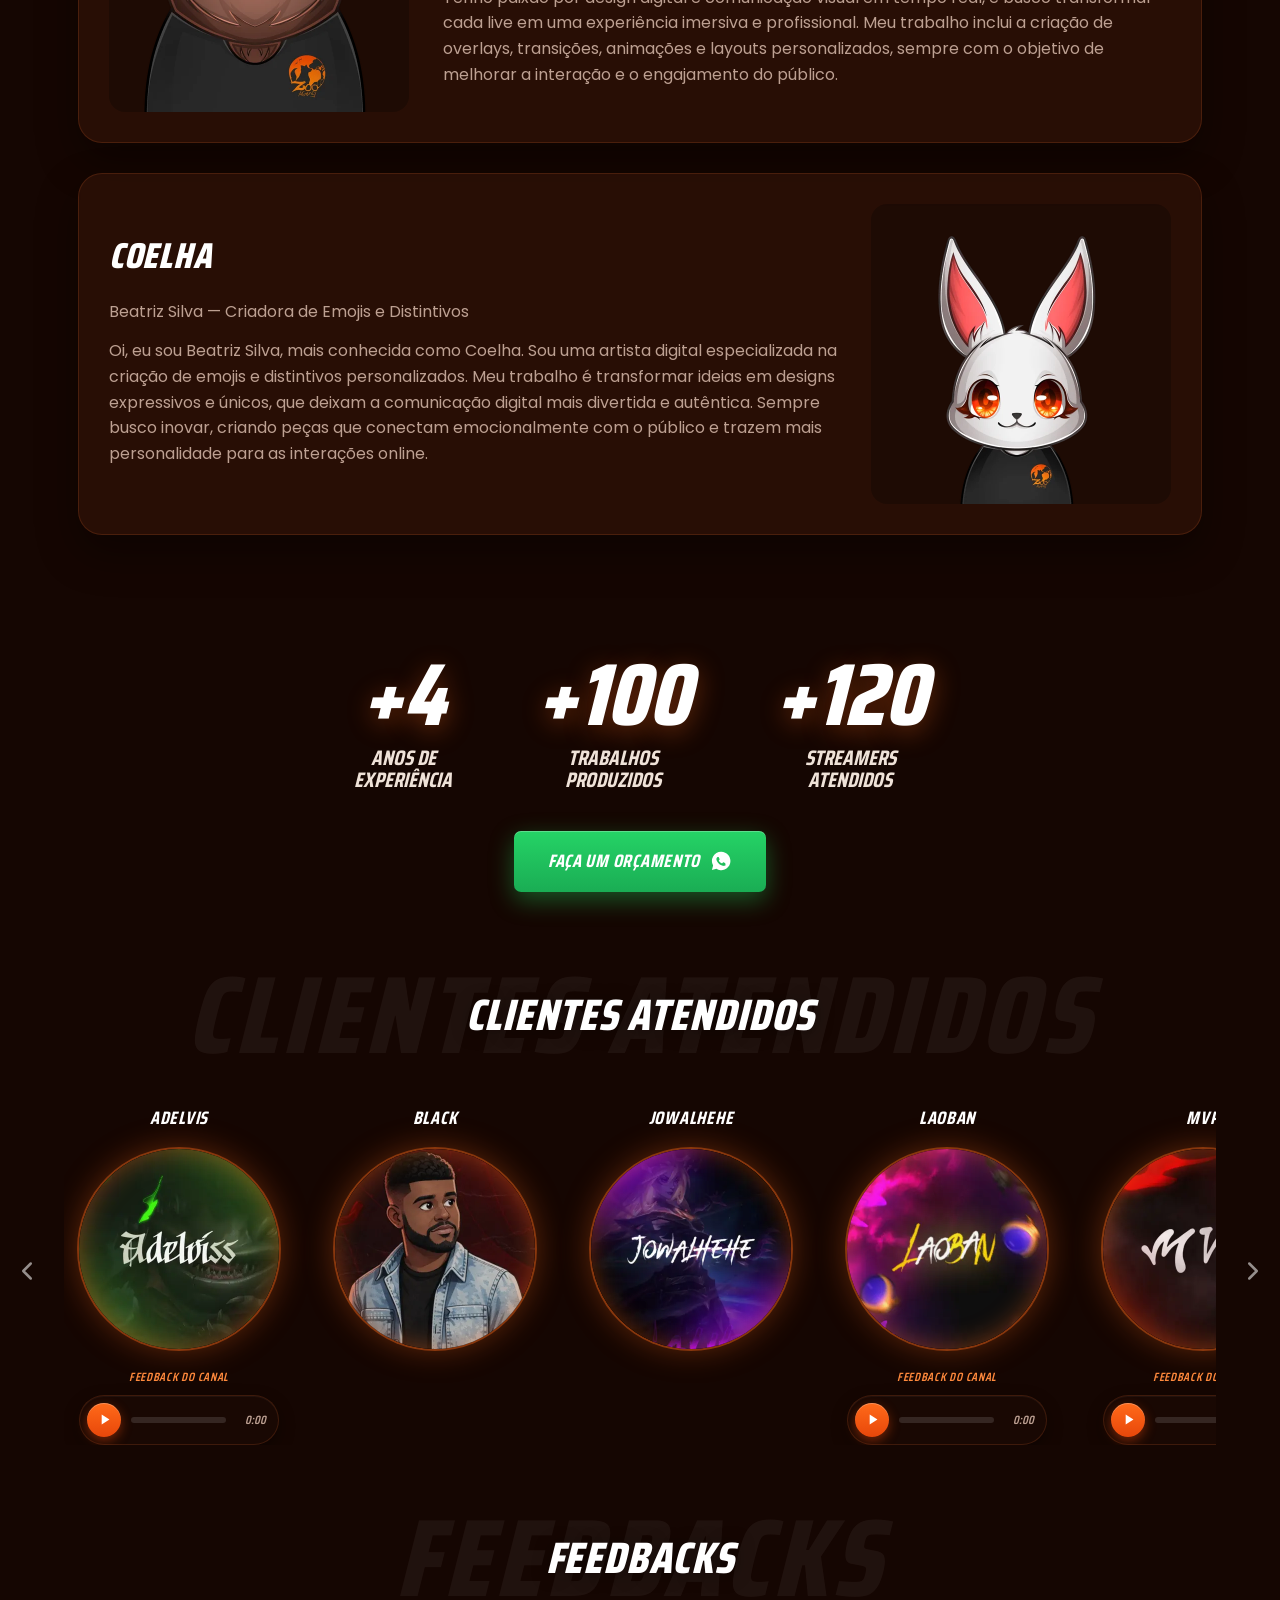
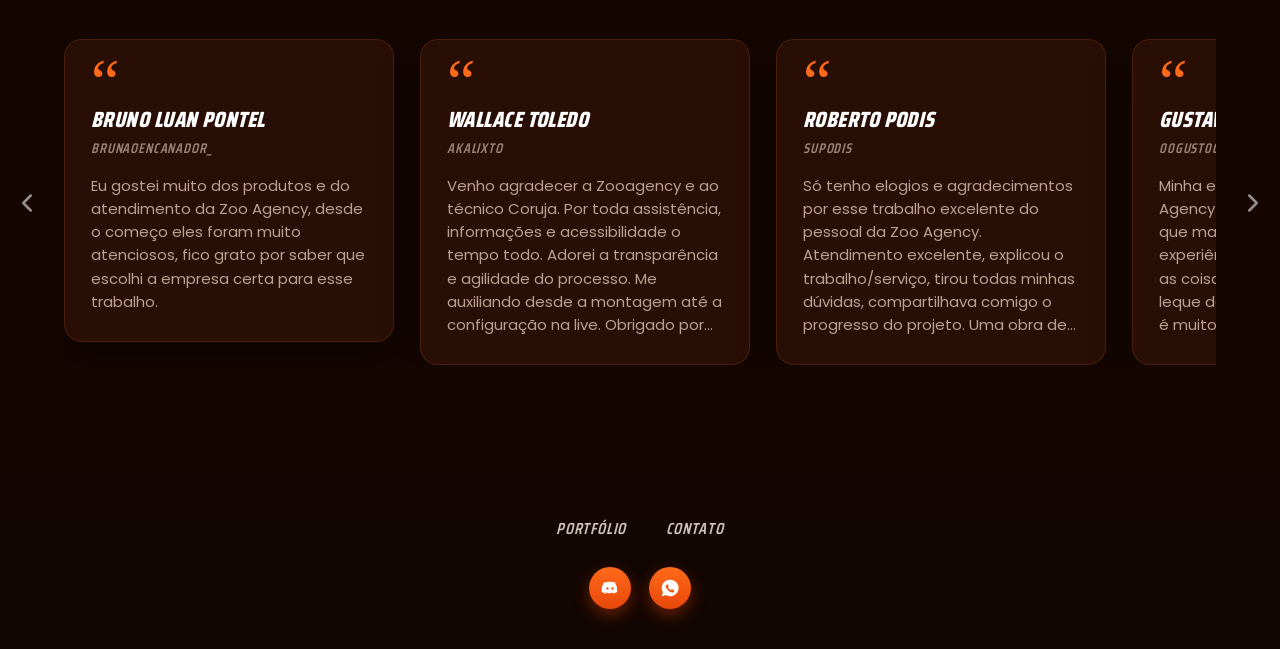
==== commit 8caa9546: "modified:   .gitignore deleted:    audios/clientes/00gust00.mp3 new file:   audios/clientes/adelvis." ====
--- a/index.html
+++ b/index.html
@@ -365,16 +365,17 @@
 					</svg></button>
 				<div class="carousel-viewport">
 					<ul class="carousel-track">
-						<li>
-							<div class="cliente-card">
-								<h3>BRUNAOENCANADOR_</h3>
-								<a class="mask_img" href="https://www.twitch.tv/brunaoencanador_" target="_blank" rel="noopener" title="Ver canal na Twitch" aria-label="Ver canal de BRUNAOENCANADOR_ na Twitch">
-									<img src="imagens/logo.webp" alt="">
+						<!-- Adelvis -->
+						<li>
+							<div class="cliente-card">
+								<h3>Adelvis</h3>
+								<a class="mask_img" href="https://www.twitch.tv/adelviss_" target="_blank" rel="noopener" title="Ver canal na Twitch" aria-label="Ver canal de Adelvis na Twitch">
+									<img src="imagens/clientes/adelvis.webp" alt="Adelvis">
 								</a>
 								<div class="cliente-audio">
 									<span class="audio-label">feedback do canal</span>
 									<div class="audio-player">
-										<audio preload="none" src="audios/clientes/brunaoencanador.mp3"></audio>
+										<audio preload="none" src="audios/clientes/adelvis.ogg"></audio>
 										<button class="audio-play" type="button" aria-label="Ouvir feedback"><svg class="ic-play" viewBox="0 0 24 24" fill="currentColor"><path d="M8 5v14l11-7z"/></svg><svg class="ic-pause" viewBox="0 0 24 24" fill="currentColor"><rect x="6" y="5" width="4" height="14" rx="1.2"/><rect x="14" y="5" width="4" height="14" rx="1.2"/></svg></button>
 										<div class="audio-bar"><div class="audio-bar-fill"></div></div>
 										<span class="audio-time">0:00</span>
@@ -382,16 +383,35 @@
 								</div>
 							</div>
 						</li>
-						<li>
-							<div class="cliente-card">
-								<h3>Akalixto</h3>
-								<a class="mask_img" href="https://www.twitch.tv/akalixto" target="_blank" rel="noopener" title="Ver canal na Twitch" aria-label="Ver canal de Akalixto na Twitch">
-									<img src="imagens/logo.webp" alt="">
+						<!-- Black -->
+						<li>
+							<div class="cliente-card">
+								<h3>Black</h3>
+								<a class="mask_img" href="https://www.twitch.tv/black_ofx" target="_blank" rel="noopener" title="Ver canal na Twitch" aria-label="Ver canal de Black na Twitch">
+									<img src="imagens/clientes/black.webp" alt="Black">
+								</a>
+							</div>
+						</li>
+						<!-- jowalhehe -->
+						<li>
+							<div class="cliente-card">
+								<h3>jowalhehe</h3>
+								<a class="mask_img" href="https://www.twitch.tv/jowalhehe" target="_blank" rel="noopener" title="Ver canal na Twitch" aria-label="Ver canal de jowalhehe na Twitch">
+									<img src="imagens/clientes/jowalhehe.webp" alt="jowalhehe">
+								</a>
+							</div>
+						</li>
+						<!-- Laoban -->
+						<li>
+							<div class="cliente-card">
+								<h3>Laoban</h3>
+								<a class="mask_img" href="#" target="_blank" rel="noopener" title="Ver canal" aria-label="Ver canal de Laoban">
+									<img src="imagens/clientes/laoban.webp" alt="Laoban">
 								</a>
 								<div class="cliente-audio">
 									<span class="audio-label">feedback do canal</span>
 									<div class="audio-player">
-										<audio preload="none" src="audios/clientes/akalixto.mp3"></audio>
+										<audio preload="none" src="audios/clientes/laoban.ogg"></audio>
 										<button class="audio-play" type="button" aria-label="Ouvir feedback"><svg class="ic-play" viewBox="0 0 24 24" fill="currentColor"><path d="M8 5v14l11-7z"/></svg><svg class="ic-pause" viewBox="0 0 24 24" fill="currentColor"><rect x="6" y="5" width="4" height="14" rx="1.2"/><rect x="14" y="5" width="4" height="14" rx="1.2"/></svg></button>
 										<div class="audio-bar"><div class="audio-bar-fill"></div></div>
 										<span class="audio-time">0:00</span>
@@ -399,16 +419,17 @@
 								</div>
 							</div>
 						</li>
-						<li>
-							<div class="cliente-card">
-								<h3>Supodis</h3>
-								<a class="mask_img" href="https://www.twitch.tv/supodis" target="_blank" rel="noopener" title="Ver canal na Twitch" aria-label="Ver canal de Supodis na Twitch">
-									<img src="imagens/logo.webp" alt="">
+						<!-- MVP -->
+						<li>
+							<div class="cliente-card">
+								<h3>MVP</h3>
+								<a class="mask_img" href="https://www.twitch.tv/mvp___r" target="_blank" rel="noopener" title="Ver canal na Twitch" aria-label="Ver canal de MVP na Twitch">
+									<img src="imagens/clientes/mvp.webp" alt="MVP">
 								</a>
 								<div class="cliente-audio">
 									<span class="audio-label">feedback do canal</span>
 									<div class="audio-player">
-										<audio preload="none" src="audios/clientes/supodis.mp3"></audio>
+										<audio preload="none" src="audios/clientes/mvp.ogg"></audio>
 										<button class="audio-play" type="button" aria-label="Ouvir feedback"><svg class="ic-play" viewBox="0 0 24 24" fill="currentColor"><path d="M8 5v14l11-7z"/></svg><svg class="ic-pause" viewBox="0 0 24 24" fill="currentColor"><rect x="6" y="5" width="4" height="14" rx="1.2"/><rect x="14" y="5" width="4" height="14" rx="1.2"/></svg></button>
 										<div class="audio-bar"><div class="audio-bar-fill"></div></div>
 										<span class="audio-time">0:00</span>
@@ -416,16 +437,17 @@
 								</div>
 							</div>
 						</li>
-						<li>
-							<div class="cliente-card">
-								<h3>00gust00</h3>
-								<a class="mask_img" href="https://www.twitch.tv/00gust00" target="_blank" rel="noopener" title="Ver canal na Twitch" aria-label="Ver canal de 00gust00 na Twitch">
-									<img src="imagens/logo.webp" alt="">
+						<!-- nirvs42 -->
+						<li>
+							<div class="cliente-card">
+								<h3>nirvs42</h3>
+								<a class="mask_img" href="https://www.twitch.tv/nirvs42" target="_blank" rel="noopener" title="Ver canal na Twitch" aria-label="Ver canal de nirvs42 na Twitch">
+									<img src="imagens/clientes/nirvs42.webp" alt="nirvs42">
 								</a>
 								<div class="cliente-audio">
 									<span class="audio-label">feedback do canal</span>
 									<div class="audio-player">
-										<audio preload="none" src="audios/clientes/00gust00.mp3"></audio>
+										<audio preload="none" src="audios/clientes/nirvs42.ogg"></audio>
 										<button class="audio-play" type="button" aria-label="Ouvir feedback"><svg class="ic-play" viewBox="0 0 24 24" fill="currentColor"><path d="M8 5v14l11-7z"/></svg><svg class="ic-pause" viewBox="0 0 24 24" fill="currentColor"><rect x="6" y="5" width="4" height="14" rx="1.2"/><rect x="14" y="5" width="4" height="14" rx="1.2"/></svg></button>
 										<div class="audio-bar"><div class="audio-bar-fill"></div></div>
 										<span class="audio-time">0:00</span>
@@ -433,16 +455,26 @@
 								</div>
 							</div>
 						</li>
-						<li>
-							<div class="cliente-card">
-								<h3>iamgoggi_</h3>
-								<a class="mask_img" href="https://www.twitch.tv/iamgoggi_" target="_blank" rel="noopener" title="Ver canal na Twitch" aria-label="Ver canal de iamgoggi_ na Twitch">
-									<img src="imagens/logo.webp" alt="">
+						<!-- Otenag -->
+						<li>
+							<div class="cliente-card">
+								<h3>Otenag</h3>
+								<a class="mask_img" href="https://www.twitch.tv/otenag" target="_blank" rel="noopener" title="Ver canal na Twitch" aria-label="Ver canal de Otenag na Twitch">
+									<img src="imagens/clientes/otenag.webp" alt="Otenag">
+								</a>
+							</div>
+						</li>
+						<!-- Ssalzis -->
+						<li>
+							<div class="cliente-card">
+								<h3>Ssalzis</h3>
+								<a class="mask_img" href="https://www.twitch.tv/ssalzis" target="_blank" rel="noopener" title="Ver canal na Twitch" aria-label="Ver canal de Ssalzis na Twitch">
+									<img src="imagens/clientes/ssalzis.webp" alt="Ssalzis">
 								</a>
 								<div class="cliente-audio">
 									<span class="audio-label">feedback do canal</span>
 									<div class="audio-player">
-										<audio preload="none" src="audios/clientes/iamgoggi.mp3"></audio>
+										<audio preload="none" src="audios/clientes/ssalzis.ogg"></audio>
 										<button class="audio-play" type="button" aria-label="Ouvir feedback"><svg class="ic-play" viewBox="0 0 24 24" fill="currentColor"><path d="M8 5v14l11-7z"/></svg><svg class="ic-pause" viewBox="0 0 24 24" fill="currentColor"><rect x="6" y="5" width="4" height="14" rx="1.2"/><rect x="14" y="5" width="4" height="14" rx="1.2"/></svg></button>
 										<div class="audio-bar"><div class="audio-bar-fill"></div></div>
 										<span class="audio-time">0:00</span>
@@ -450,101 +482,17 @@
 								</div>
 							</div>
 						</li>
-						<li>
-							<div class="cliente-card">
-								<h3>Pingogbn</h3>
-								<a class="mask_img" href="https://www.twitch.tv/pingogbn" target="_blank" rel="noopener" title="Ver canal na Twitch" aria-label="Ver canal de Pingogbn na Twitch">
-									<img src="imagens/logo.webp" alt="">
+						<!-- youngweezy1030 -->
+						<li>
+							<div class="cliente-card">
+								<h3>youngweezy1030</h3>
+								<a class="mask_img" href="https://www.twitch.tv/youngweezy1030" target="_blank" rel="noopener" title="Ver canal na Twitch" aria-label="Ver canal de youngweezy1030 na Twitch">
+									<img src="imagens/clientes/youngweezy1030.webp" alt="youngweezy1030">
 								</a>
 								<div class="cliente-audio">
 									<span class="audio-label">feedback do canal</span>
 									<div class="audio-player">
-										<audio preload="none" src="audios/clientes/pingogbn.mp3"></audio>
-										<button class="audio-play" type="button" aria-label="Ouvir feedback"><svg class="ic-play" viewBox="0 0 24 24" fill="currentColor"><path d="M8 5v14l11-7z"/></svg><svg class="ic-pause" viewBox="0 0 24 24" fill="currentColor"><rect x="6" y="5" width="4" height="14" rx="1.2"/><rect x="14" y="5" width="4" height="14" rx="1.2"/></svg></button>
-										<div class="audio-bar"><div class="audio-bar-fill"></div></div>
-										<span class="audio-time">0:00</span>
-									</div>
-								</div>
-							</div>
-						</li>
-						<li>
-							<div class="cliente-card">
-								<h3>asrielyue</h3>
-								<a class="mask_img" href="https://www.twitch.tv/asrielyue" target="_blank" rel="noopener" title="Ver canal na Twitch" aria-label="Ver canal de asrielyue na Twitch">
-									<img src="imagens/logo.webp" alt="">
-								</a>
-								<div class="cliente-audio">
-									<span class="audio-label">feedback do canal</span>
-									<div class="audio-player">
-										<audio preload="none" src="audios/clientes/asrielyue.mp3"></audio>
-										<button class="audio-play" type="button" aria-label="Ouvir feedback"><svg class="ic-play" viewBox="0 0 24 24" fill="currentColor"><path d="M8 5v14l11-7z"/></svg><svg class="ic-pause" viewBox="0 0 24 24" fill="currentColor"><rect x="6" y="5" width="4" height="14" rx="1.2"/><rect x="14" y="5" width="4" height="14" rx="1.2"/></svg></button>
-										<div class="audio-bar"><div class="audio-bar-fill"></div></div>
-										<span class="audio-time">0:00</span>
-									</div>
-								</div>
-							</div>
-						</li>
-						<li>
-							<div class="cliente-card">
-								<h3>az_bombado</h3>
-								<a class="mask_img" href="https://www.twitch.tv/az_bombado" target="_blank" rel="noopener" title="Ver canal na Twitch" aria-label="Ver canal de az_bombado na Twitch">
-									<img src="imagens/logo.webp" alt="">
-								</a>
-								<div class="cliente-audio">
-									<span class="audio-label">feedback do canal</span>
-									<div class="audio-player">
-										<audio preload="none" src="audios/clientes/az-bombado.mp3"></audio>
-										<button class="audio-play" type="button" aria-label="Ouvir feedback"><svg class="ic-play" viewBox="0 0 24 24" fill="currentColor"><path d="M8 5v14l11-7z"/></svg><svg class="ic-pause" viewBox="0 0 24 24" fill="currentColor"><rect x="6" y="5" width="4" height="14" rx="1.2"/><rect x="14" y="5" width="4" height="14" rx="1.2"/></svg></button>
-										<div class="audio-bar"><div class="audio-bar-fill"></div></div>
-										<span class="audio-time">0:00</span>
-									</div>
-								</div>
-							</div>
-						</li>
-						<li>
-							<div class="cliente-card">
-								<h3>gallaryu</h3>
-								<a class="mask_img" href="https://www.twitch.tv/gallaryu" target="_blank" rel="noopener" title="Ver canal na Twitch" aria-label="Ver canal de gallaryu na Twitch">
-									<img src="imagens/logo.webp" alt="">
-								</a>
-								<div class="cliente-audio">
-									<span class="audio-label">feedback do canal</span>
-									<div class="audio-player">
-										<audio preload="none" src="audios/clientes/gallaryu.mp3"></audio>
-										<button class="audio-play" type="button" aria-label="Ouvir feedback"><svg class="ic-play" viewBox="0 0 24 24" fill="currentColor"><path d="M8 5v14l11-7z"/></svg><svg class="ic-pause" viewBox="0 0 24 24" fill="currentColor"><rect x="6" y="5" width="4" height="14" rx="1.2"/><rect x="14" y="5" width="4" height="14" rx="1.2"/></svg></button>
-										<div class="audio-bar"><div class="audio-bar-fill"></div></div>
-										<span class="audio-time">0:00</span>
-									</div>
-								</div>
-							</div>
-						</li>
-						<li>
-							<div class="cliente-card">
-								<h3>gustawong</h3>
-								<a class="mask_img" href="https://www.twitch.tv/gustawong" target="_blank" rel="noopener" title="Ver canal na Twitch" aria-label="Ver canal de gustawong na Twitch">
-									<img src="imagens/logo.webp" alt="">
-								</a>
-								<div class="cliente-audio">
-									<span class="audio-label">feedback do canal</span>
-									<div class="audio-player">
-										<audio preload="none" src="audios/clientes/gustawong.mp3"></audio>
-										<button class="audio-play" type="button" aria-label="Ouvir feedback"><svg class="ic-play" viewBox="0 0 24 24" fill="currentColor"><path d="M8 5v14l11-7z"/></svg><svg class="ic-pause" viewBox="0 0 24 24" fill="currentColor"><rect x="6" y="5" width="4" height="14" rx="1.2"/><rect x="14" y="5" width="4" height="14" rx="1.2"/></svg></button>
-										<div class="audio-bar"><div class="audio-bar-fill"></div></div>
-										<span class="audio-time">0:00</span>
-									</div>
-								</div>
-							</div>
-						</li>
-						<li>
-							<div class="cliente-card">
-								<h3>Henry_Imperador</h3>
-								<a class="mask_img" href="https://www.twitch.tv/henry_imperador" target="_blank" rel="noopener" title="Ver canal na Twitch" aria-label="Ver canal de Henry_Imperador na Twitch">
-									<img src="imagens/logo.webp" alt="">
-								</a>
-								<div class="cliente-audio">
-									<span class="audio-label">feedback do canal</span>
-									<div class="audio-player">
-										<audio preload="none" src="audios/clientes/henry.mp3"></audio>
+										<audio preload="none" src="audios/clientes/youngweezy1030.ogg"></audio>
 										<button class="audio-play" type="button" aria-label="Ouvir feedback"><svg class="ic-play" viewBox="0 0 24 24" fill="currentColor"><path d="M8 5v14l11-7z"/></svg><svg class="ic-pause" viewBox="0 0 24 24" fill="currentColor"><rect x="6" y="5" width="4" height="14" rx="1.2"/><rect x="14" y="5" width="4" height="14" rx="1.2"/></svg></button>
 										<div class="audio-bar"><div class="audio-bar-fill"></div></div>
 										<span class="audio-time">0:00</span>
@@ -679,6 +627,48 @@
 									almejando um lugar no coração de todo mundo, com a incrível ajuda deles se não fosse
 									por eles eu não iria sair do lugar. Só tenho a agradecer a todos pelo carinho e
 									paciência comigo.</p>
+							</div>
+						</li>
+						<li>
+							<div class="feedback-card"><span class="aspas">&ldquo;</span>
+								<h3>Adelvis</h3>
+								<h4>Adelvis</h4>
+								<p>Quero agradecer a toda a equipe Zooagency pelo trabalho incrível que fizeram no meu canal. Os emotes ficaram extremamente bem feitos, as artes combinam perfeitamente com a proposta do canal e tudo passa a sensação de que o conteúdo foi pensado para criar uma experiência única para a comunidade. Hoje posso dizer que meu canal tem personalidade própria, e grande parte disso é graças ao trabalho de vocês. Recomendo sem dúvida para qualquer criador que queira transformar sua live em algo marcante!</p>
+							</div>
+						</li>
+						<li>
+							<div class="feedback-card"><span class="aspas">&ldquo;</span>
+								<h3>Ssalzis</h3>
+								<h4>Ssalzis</h4>
+								<p>Mano, basicamente incrível, todo o processo criativo baseado no personagem e nas fotos que te mandei foram muito bem mesclados, o detalhe do colar que eu te pedi e você mesmo fez e usou as cores corretas sem nem mesmo perguntar se era aquilo, em geral as artes, telas, etc ficaram muito foda, a mescla entre personagem e pessoa, ficou de outro mundo também, só tenho pontos positivos!</p>
+							</div>
+						</li>
+						<li>
+							<div class="feedback-card"><span class="aspas">&ldquo;</span>
+								<h3>Alisson</h3>
+								<h4>Laoban</h4>
+								<p>Fala rapaziada, me chama Alisson, fui cliente do Coruja, o trabalho dele é de ótima qualidade, entregou tudo com perfeição e capricho, me ajudou montar as artes do meu canal da Twitch, recomendo muito o trampo dele, cara nota dez!!!</p>
+							</div>
+						</li>
+						<li>
+							<div class="feedback-card"><span class="aspas">&ldquo;</span>
+								<h3>MVP</h3>
+								<h4>MVP</h4>
+								<p>Quem tiver comprando o trabalho da Zooagency, pode ter certeza que é de confiança, trabalho muito bem feito, e entrega tudo e mais um pouco que promete! Falo por experiência própria, que realmente me ajudou na carreira de streamer, pode confiar 👍🏼👊🏻</p>
+							</div>
+						</li>
+						<li>
+							<div class="feedback-card"><span class="aspas">&ldquo;</span>
+								<h3>nirvs42</h3>
+								<h4>nirvs42</h4>
+								<p>Quero agradecer a toda a equipe e a atenção que foi prestada durante as transmissões e o primeiro atendimento foi tudo bem explicado, quero agradecer ao mano Coruja pela simpatia e pela garantia do serviço prestado, não faltou um dia em que me atenderam bem, posso dizer a todos que dê um voto de confiança pois o trabalho é garantido!</p>
+							</div>
+						</li>
+						<li>
+							<div class="feedback-card"><span class="aspas">&ldquo;</span>
+								<h3>youngweezy1030</h3>
+								<h4>youngweezy1030</h4>
+								<p>Queria agradecer por ter feito um excelente trabalho comigo, me deu um prazo de 7 dias porém foi entregue com 5, muito bom trabalho e fora a arte que ficou bem top, gostei muito e indico bastante!</p>
 							</div>
 						</li>
 					</ul>
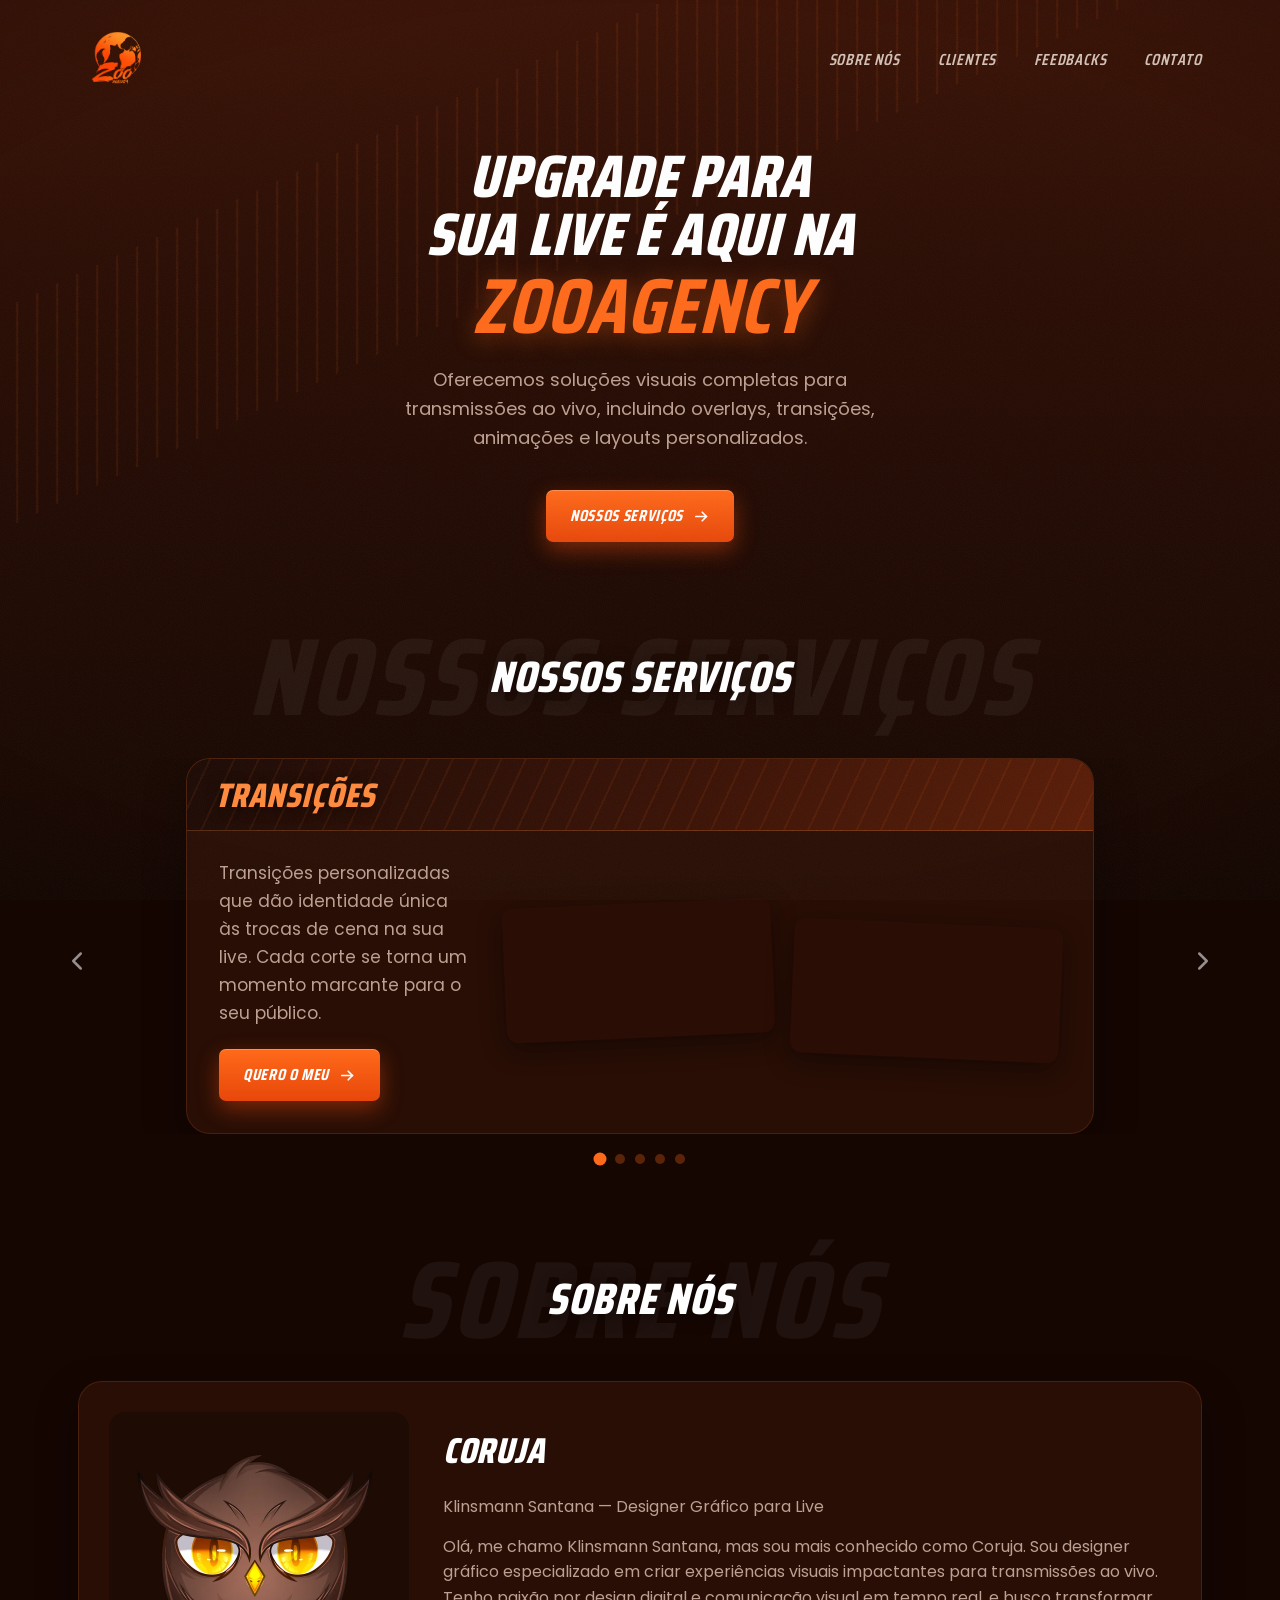
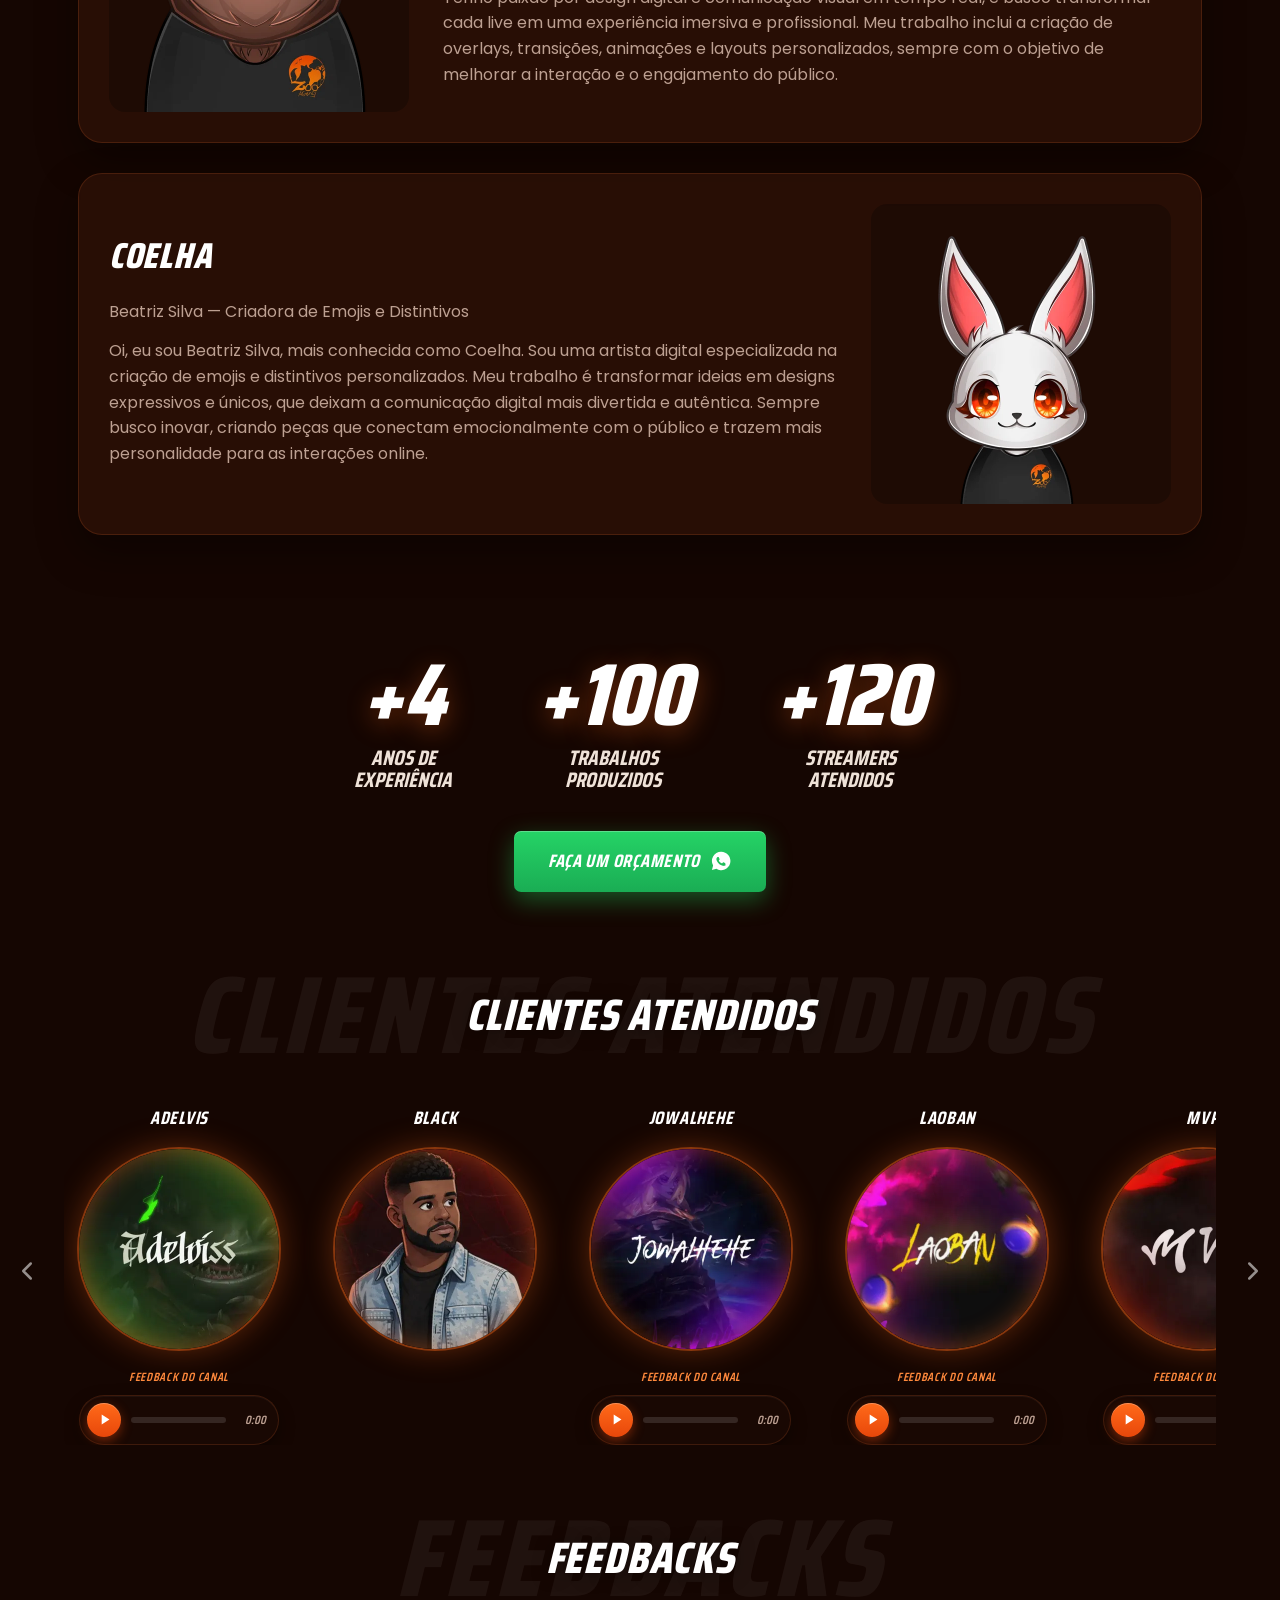
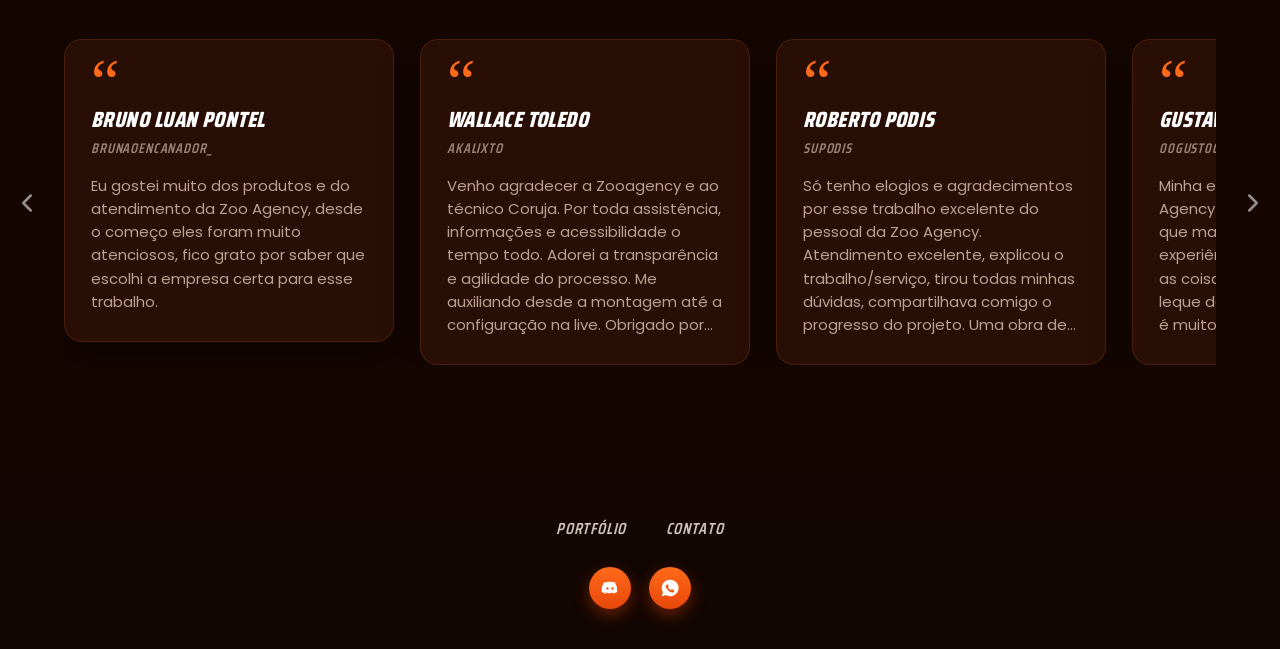
==== commit bc90367c: "new file:   audios/clientes/jowalhehe.ogg new file:   imagens/servicos/emotes/jowalhehe_emote.webp m" ====
--- a/index.html
+++ b/index.html
@@ -202,6 +202,7 @@
 											<img src="imagens/servicos/emotes/emote5.webp" alt="emote personalizado">
 											<img src="imagens/servicos/emotes/emote6.webp" alt="emote personalizado">
 											<img src="imagens/servicos/emotes/emote7.webp" alt="emote personalizado">
+											<img src="imagens/servicos/emotes/jowalhehe_emote.webp" alt="emote jowalhehe">
 										</div>
 									</div>
 								</div>
@@ -399,13 +400,22 @@
 								<a class="mask_img" href="https://www.twitch.tv/jowalhehe" target="_blank" rel="noopener" title="Ver canal na Twitch" aria-label="Ver canal de jowalhehe na Twitch">
 									<img src="imagens/clientes/jowalhehe.webp" alt="jowalhehe">
 								</a>
+								<div class="cliente-audio">
+									<span class="audio-label">feedback do canal</span>
+									<div class="audio-player">
+										<audio preload="none" src="audios/clientes/jowalhehe.ogg"></audio>
+										<button class="audio-play" type="button" aria-label="Ouvir feedback"><svg class="ic-play" viewBox="0 0 24 24" fill="currentColor"><path d="M8 5v14l11-7z"/></svg><svg class="ic-pause" viewBox="0 0 24 24" fill="currentColor"><rect x="6" y="5" width="4" height="14" rx="1.2"/><rect x="14" y="5" width="4" height="14" rx="1.2"/></svg></button>
+										<div class="audio-bar"><div class="audio-bar-fill"></div></div>
+										<span class="audio-time">0:00</span>
+									</div>
+								</div>
 							</div>
 						</li>
 						<!-- Laoban -->
 						<li>
 							<div class="cliente-card">
 								<h3>Laoban</h3>
-								<a class="mask_img" href="#" target="_blank" rel="noopener" title="Ver canal" aria-label="Ver canal de Laoban">
+								<a class="mask_img" href="https://www.twitch.tv/Laoban_999" target="_blank" rel="noopener" title="Ver canal na Twitch" aria-label="Ver canal de Laoban na Twitch">
 									<img src="imagens/clientes/laoban.webp" alt="Laoban">
 								</a>
 								<div class="cliente-audio">
@@ -669,6 +679,13 @@
 								<h3>youngweezy1030</h3>
 								<h4>youngweezy1030</h4>
 								<p>Queria agradecer por ter feito um excelente trabalho comigo, me deu um prazo de 7 dias porém foi entregue com 5, muito bom trabalho e fora a arte que ficou bem top, gostei muito e indico bastante!</p>
+							</div>
+						</li>
+						<li>
+							<div class="feedback-card"><span class="aspas">&ldquo;</span>
+								<h3>jowalhehe</h3>
+								<h4>jowalhehe</h4>
+								<p>Ter trabalhado com a zoo agency foi uma ótima experiência, desde o primeiro atendimento até o pós venda, pessoal super atencioso e muito prestativo, sem falar das artes que são lindas! Zero arrependimento de ter contratado o serviço, super indico pra quem precisa daquela ajuda!</p>
 							</div>
 						</li>
 					</ul>
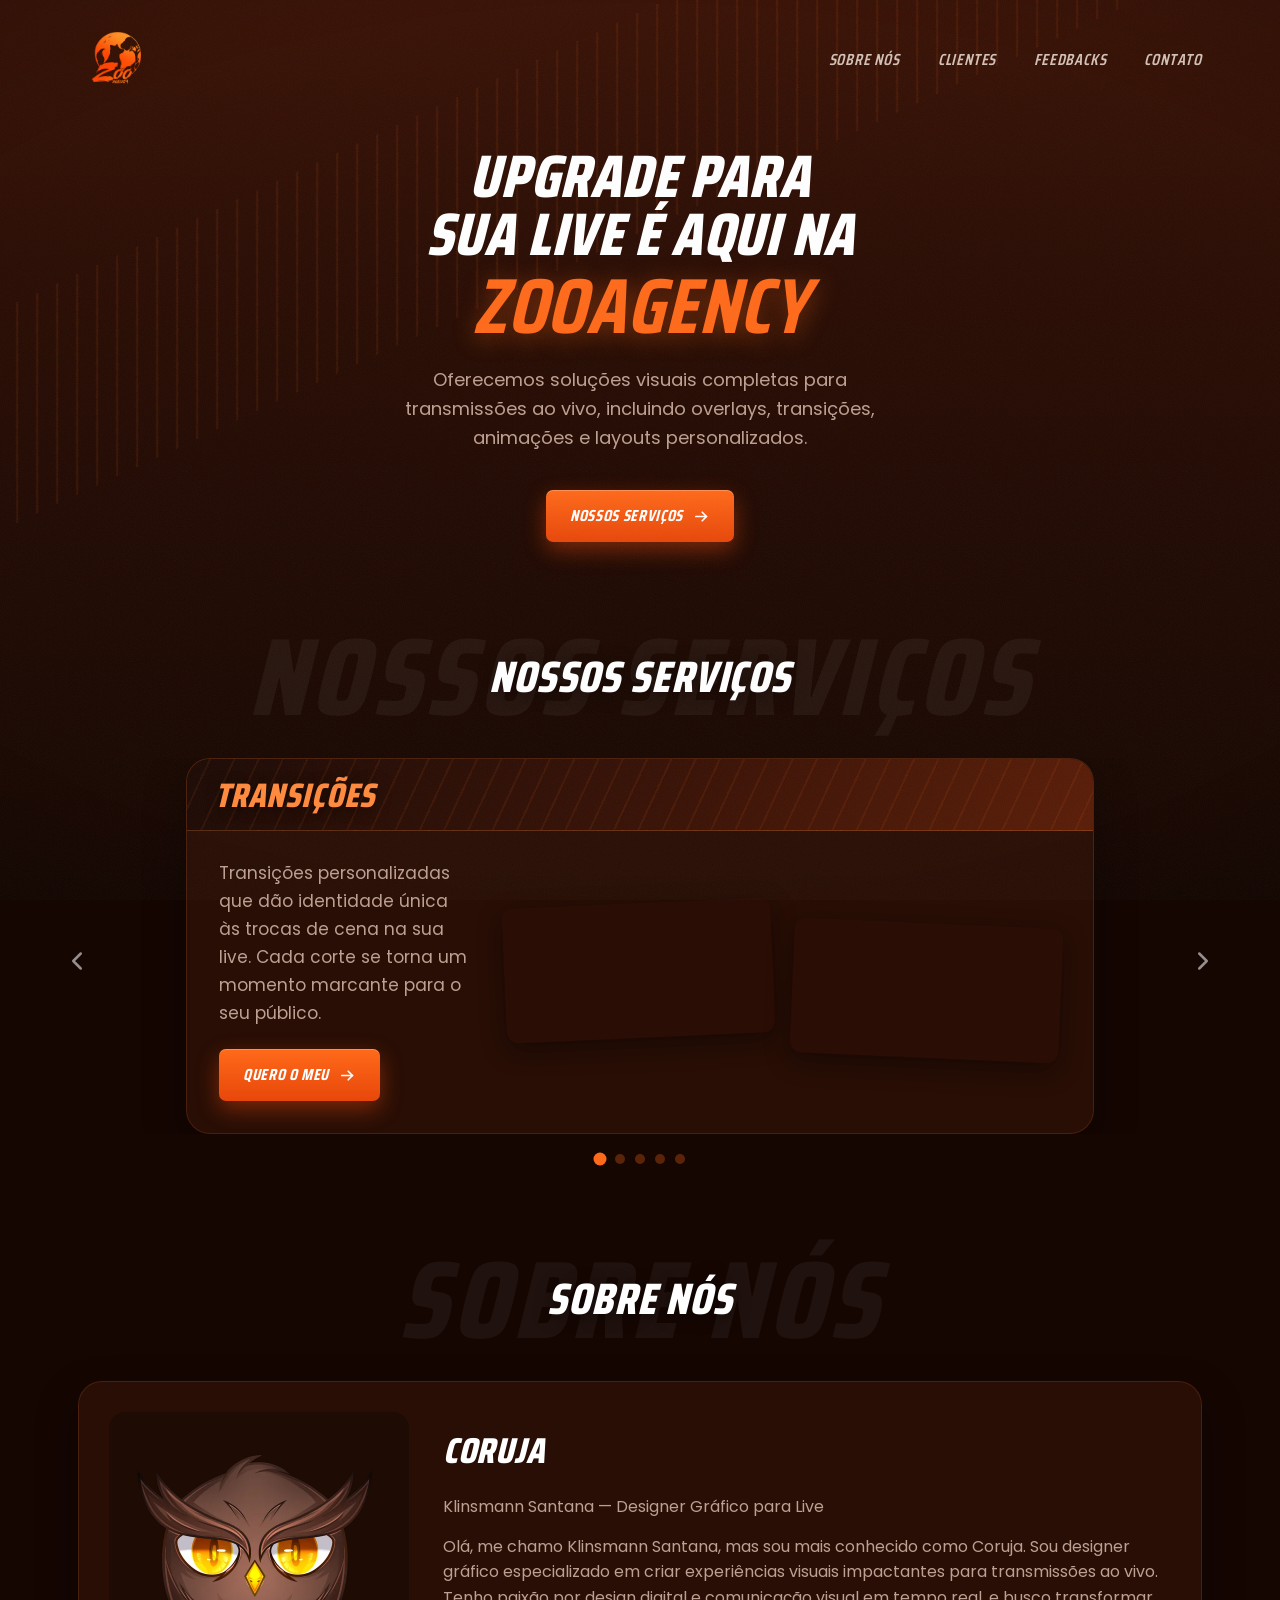
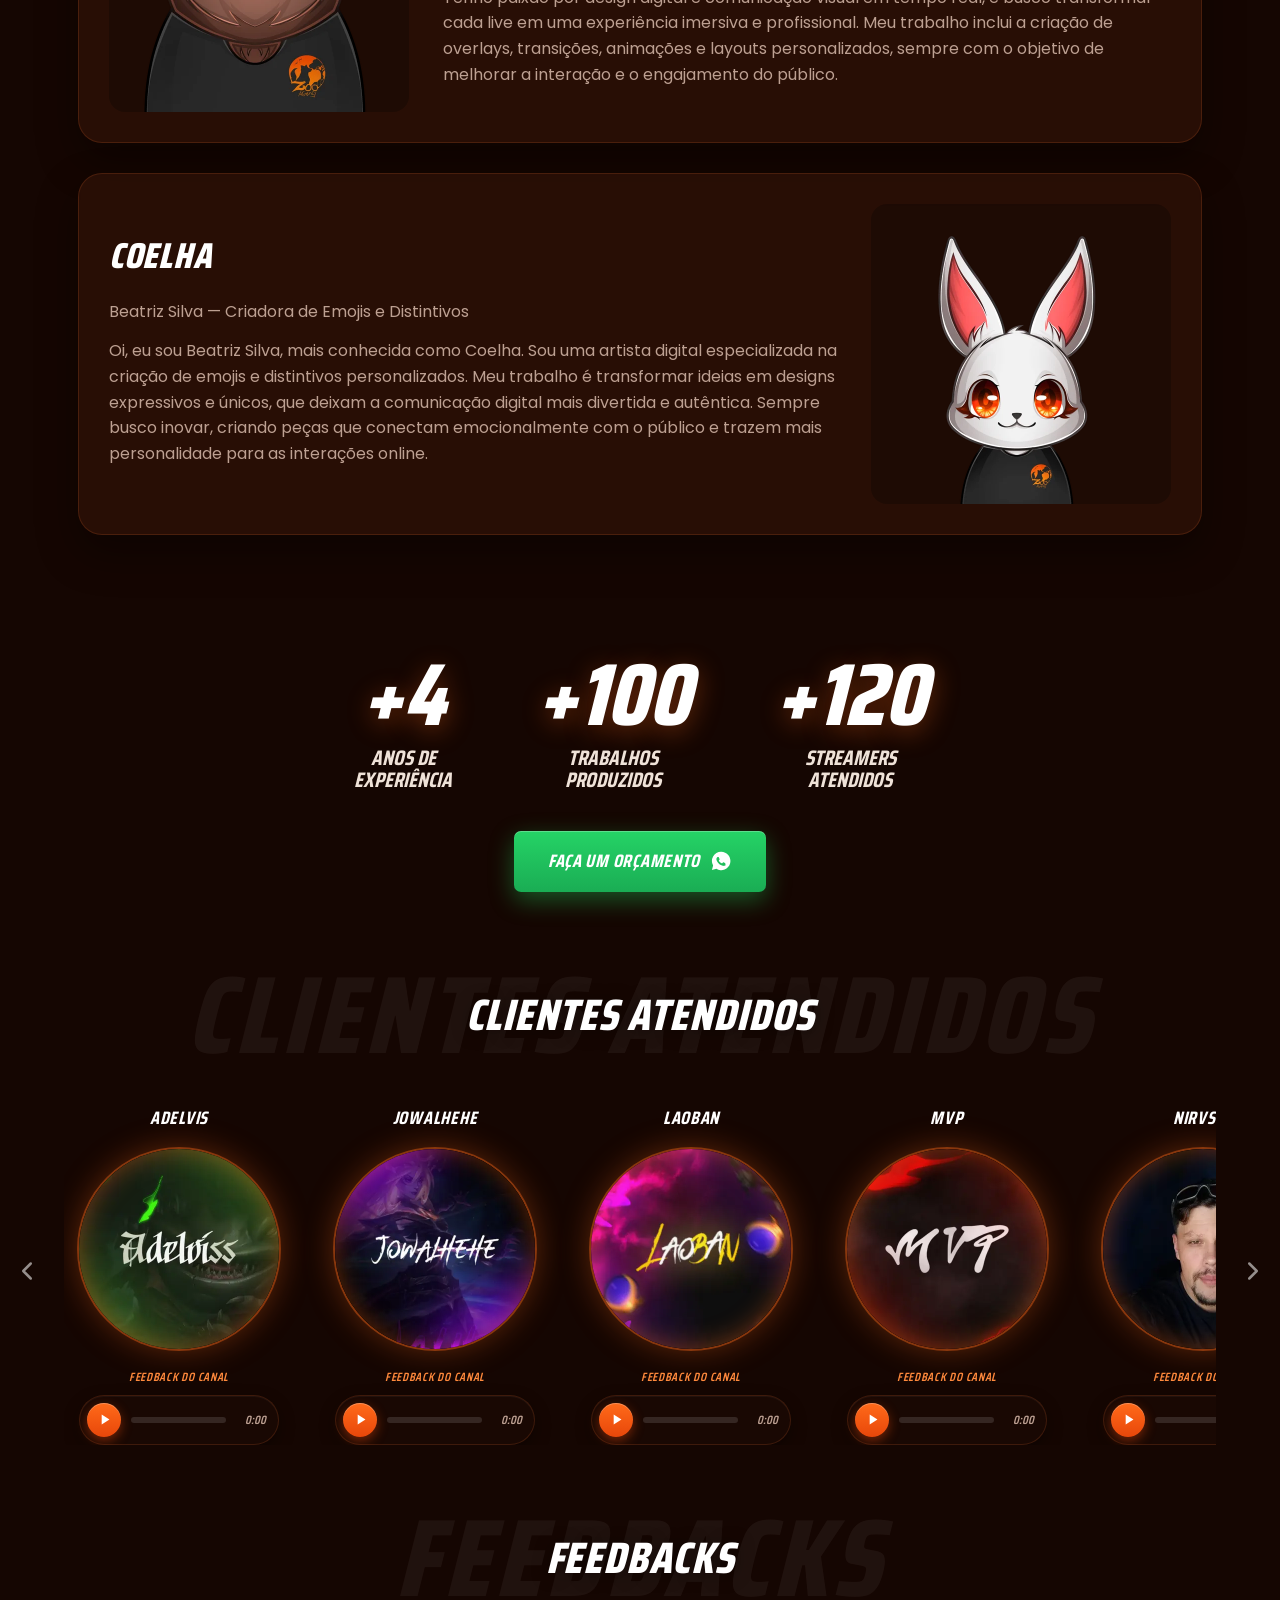
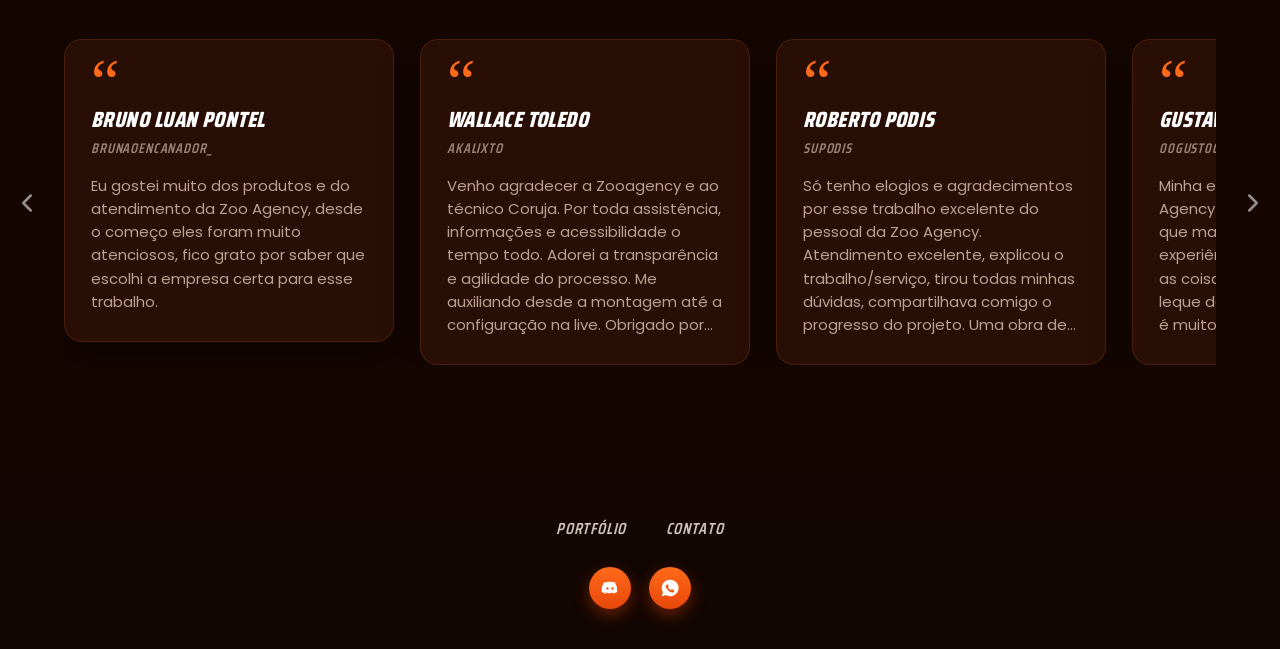
==== commit 1727356b: "modified:   index.html" ====
--- a/index.html
+++ b/index.html
@@ -384,15 +384,6 @@
 								</div>
 							</div>
 						</li>
-						<!-- Black -->
-						<li>
-							<div class="cliente-card">
-								<h3>Black</h3>
-								<a class="mask_img" href="https://www.twitch.tv/black_ofx" target="_blank" rel="noopener" title="Ver canal na Twitch" aria-label="Ver canal de Black na Twitch">
-									<img src="imagens/clientes/black.webp" alt="Black">
-								</a>
-							</div>
-						</li>
 						<!-- jowalhehe -->
 						<li>
 							<div class="cliente-card">
@@ -463,15 +454,6 @@
 										<span class="audio-time">0:00</span>
 									</div>
 								</div>
-							</div>
-						</li>
-						<!-- Otenag -->
-						<li>
-							<div class="cliente-card">
-								<h3>Otenag</h3>
-								<a class="mask_img" href="https://www.twitch.tv/otenag" target="_blank" rel="noopener" title="Ver canal na Twitch" aria-label="Ver canal de Otenag na Twitch">
-									<img src="imagens/clientes/otenag.webp" alt="Otenag">
-								</a>
 							</div>
 						</li>
 						<!-- Ssalzis -->
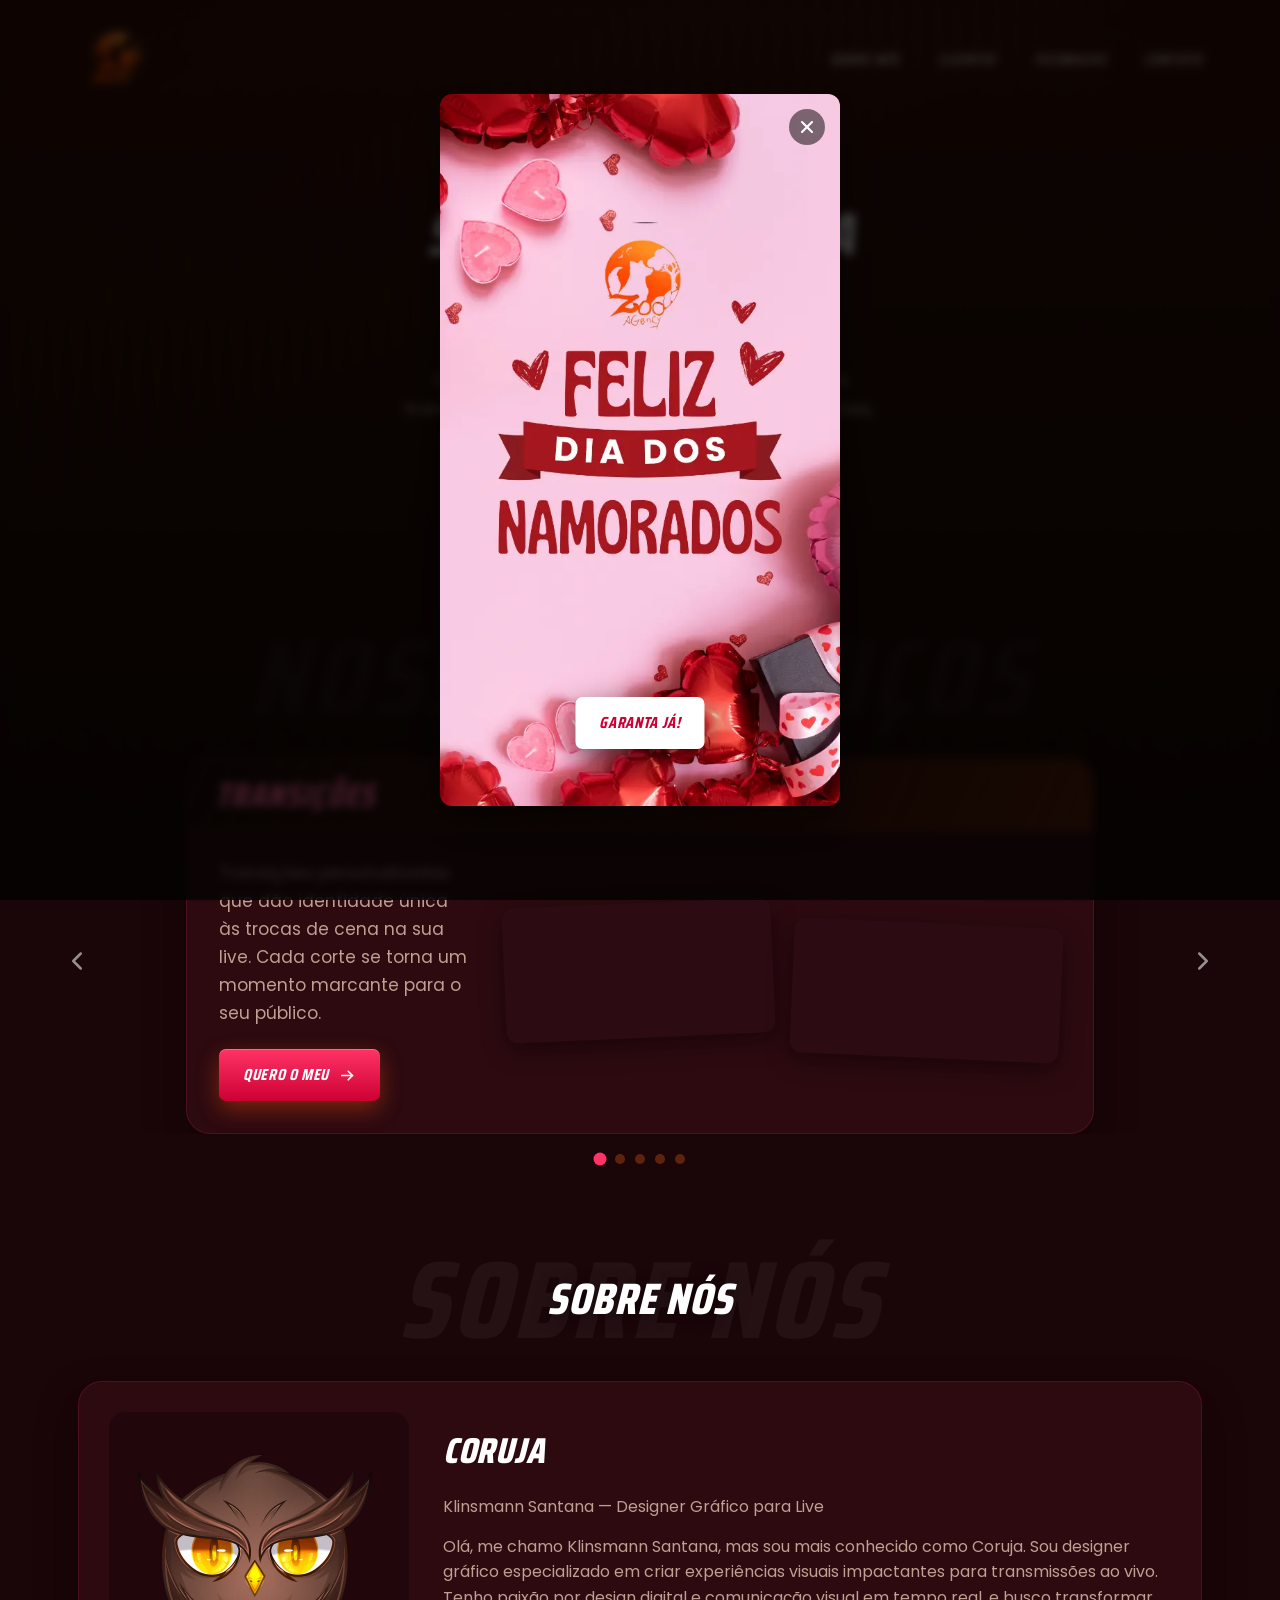
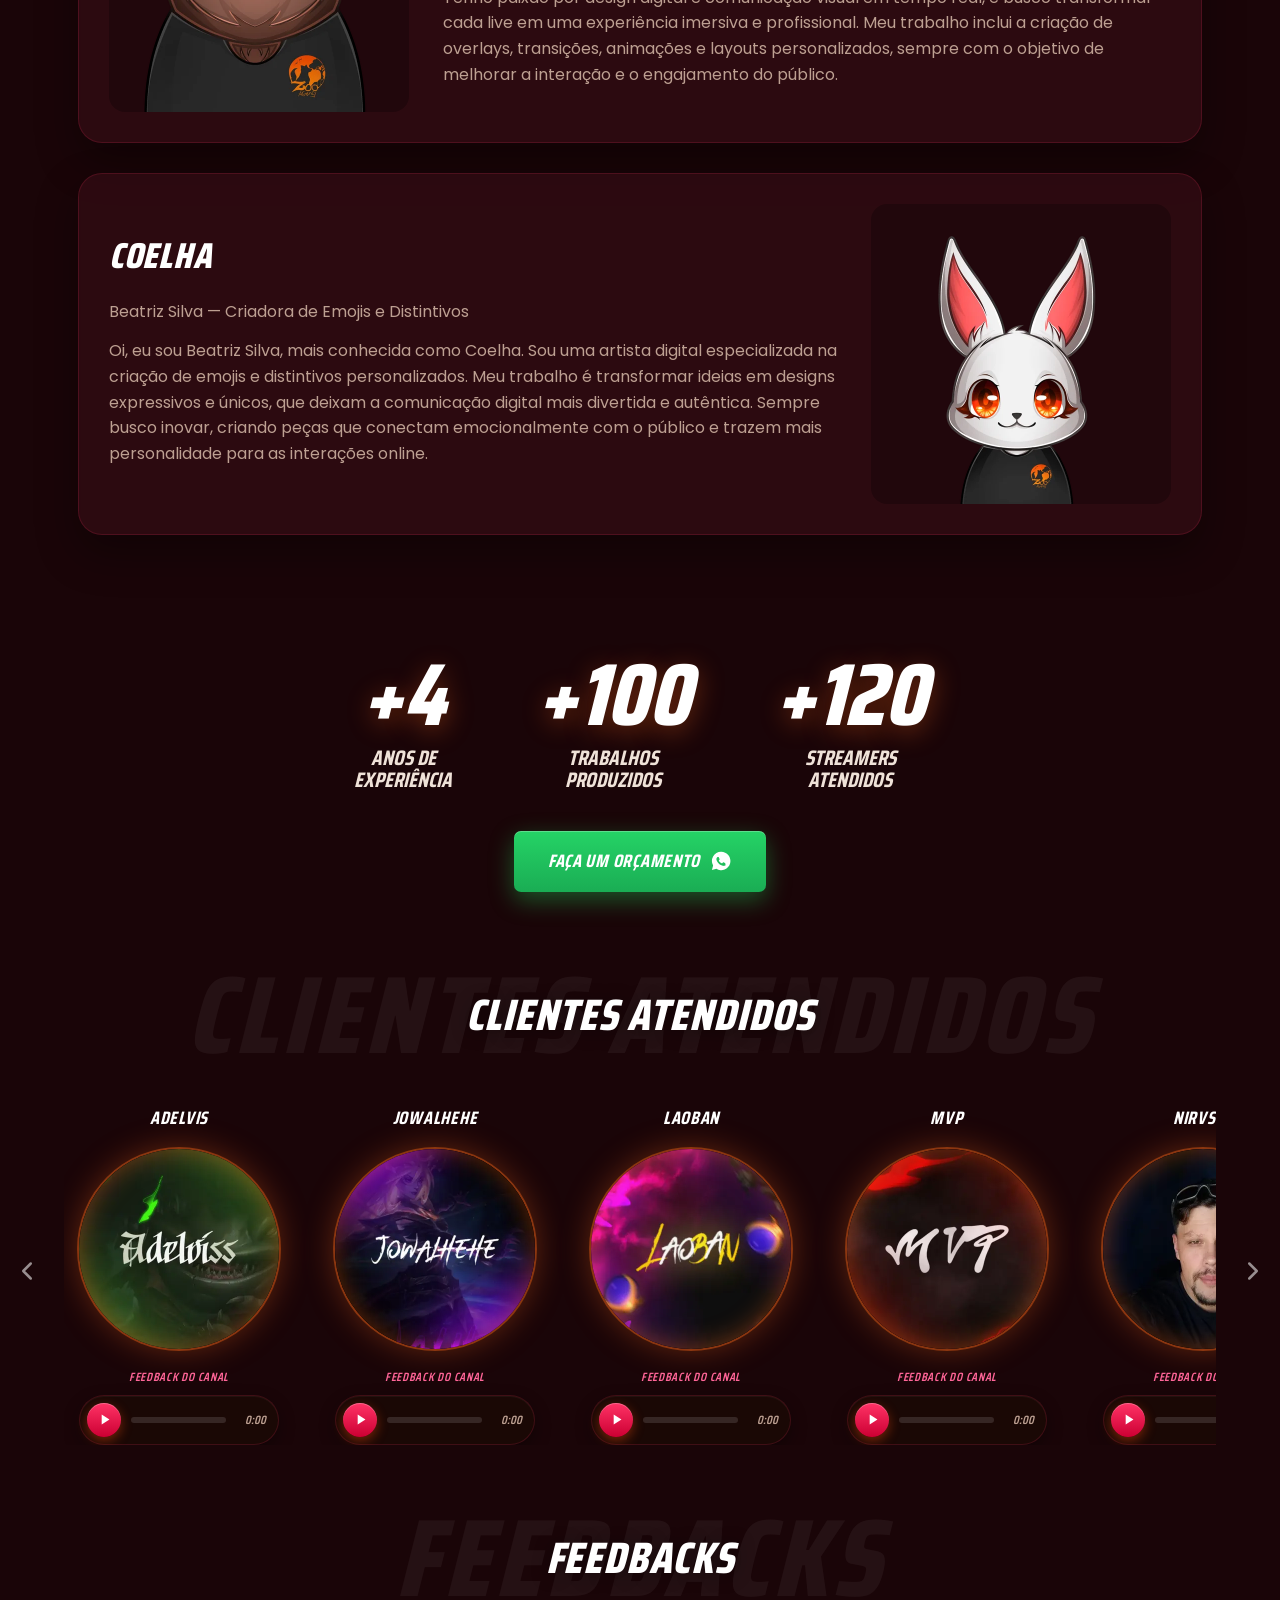
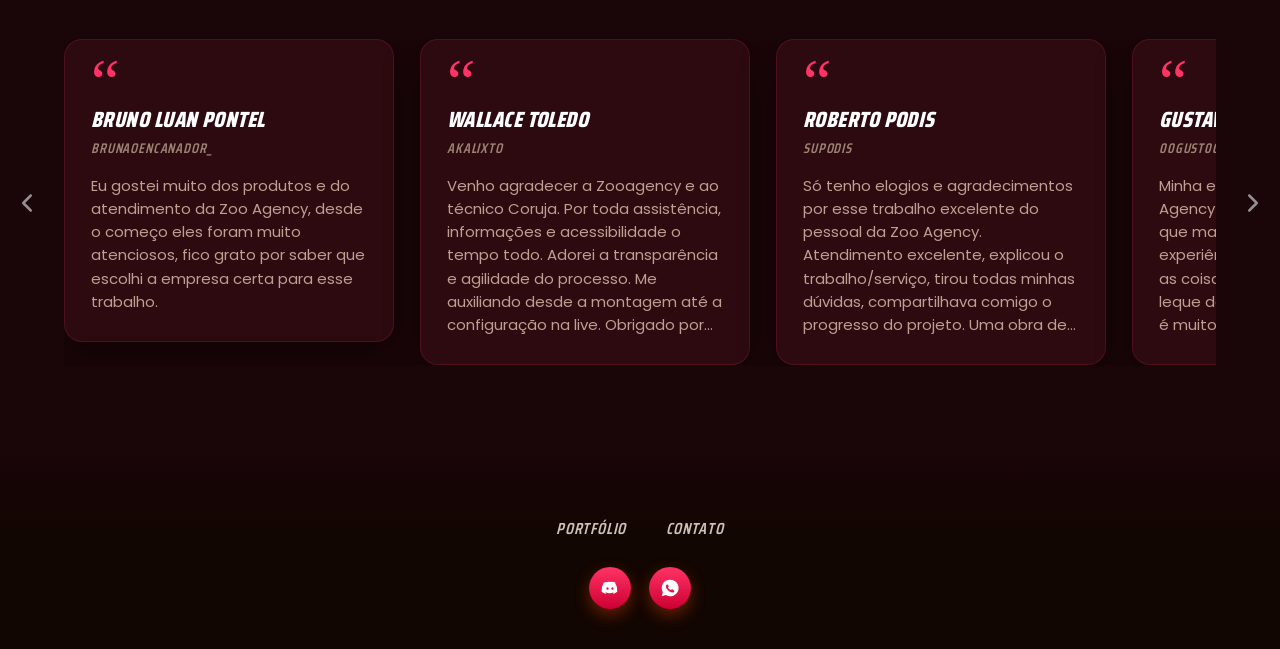
==== commit 7c62ebe7: "new file:   imagens/popup-namorados.webp modified:   index.html new file:   reverte_namorados.sh new" ====
--- a/index.html
+++ b/index.html
@@ -26,9 +26,10 @@
 	<link rel="icon" type="image/png" sizes="16x16" href="imagens/favicon-16.png">
 	<link rel="apple-touch-icon" href="imagens/apple-touch-icon.png">
 	<link rel="stylesheet" href="estilos.css">
+	<link rel="stylesheet" href="tema-namorados.css">
 </head>
 
-<body>
+<body class="tema-namorados">
 
 <div id="grain" aria-hidden="true"></div>
 <div id="sweep" aria-hidden="true"></div>
@@ -705,6 +706,7 @@
 		</svg>
 	</button>
 	<script src="app.js"></script>
+	<script src="tema-namorados.js"></script>
 </body>
 
 </html>
--- a/tema-namorados.css
+++ b/tema-namorados.css
@@ -0,0 +1,145 @@
+/* TEMA DIA DOS NAMORADOS */
+/* Para desativar, remova a classe 'tema-namorados' do <body> e as chamadas deste CSS/JS no index.html */
+
+body.tema-namorados {
+    --bg-0: #1a0508;
+    --bg-1: #2d0b13;
+    --bg-2: #3f111c;
+    --orange: #ff3366; /* Rosa choque / Vermelho claro */
+    --orange-deep: #cc0033; /* Vermelho escuro */
+    --orange-soft: #ff6699; /* Rosa suave */
+    --card: rgba(60, 15, 25, 0.55);
+    --card-border: rgba(255, 51, 102, 0.16);
+}
+
+/* Container dos corações caindo */
+#hearts-container {
+    position: fixed;
+    top: 0;
+    left: 0;
+    width: 100vw;
+    height: 100vh;
+    pointer-events: none;
+    z-index: 9999;
+    overflow: hidden;
+}
+
+.floating-heart {
+    position: absolute;
+    top: -10vh;
+    color: #ff4d4d;
+    opacity: 0.7;
+    animation: fall linear forwards;
+    filter: drop-shadow(0 0 5px rgba(255, 77, 77, 0.5));
+}
+
+@keyframes fall {
+    0% {
+        transform: translateY(0) rotate(0deg) scale(1);
+        opacity: 0;
+    }
+    10% {
+        opacity: 0.8;
+    }
+    90% {
+        opacity: 0.8;
+    }
+    100% {
+        transform: translateY(110vh) rotate(360deg) scale(0.5);
+        opacity: 0;
+    }
+}
+
+/* Popup Dia dos Namorados */
+#namorados-popup-overlay {
+    position: fixed;
+    inset: 0;
+    background: rgba(0, 0, 0, 0.75);
+    backdrop-filter: blur(4px);
+    z-index: 10000;
+    display: flex;
+    align-items: center;
+    justify-content: center;
+    opacity: 0;
+    pointer-events: none;
+    transition: opacity 0.3s ease;
+}
+
+#namorados-popup-overlay.show {
+    opacity: 1;
+    pointer-events: auto;
+}
+
+.namorados-popup-card {
+    background: transparent;
+    border: none;
+    padding: 0;
+    max-width: 400px;
+    width: 90%;
+    text-align: center;
+    box-shadow: 0 18px 40px rgba(0, 0, 0, 0.5);
+    transform: translateY(20px) scale(0.95);
+    transition: transform 0.3s cubic-bezier(0.175, 0.885, 0.32, 1.275);
+    position: relative;
+    border-radius: 12px;
+}
+
+#namorados-popup-overlay.show .namorados-popup-card {
+    transform: translateY(0) scale(1);
+}
+
+.namorados-popup-close {
+    position: absolute;
+    top: 15px;
+    right: 15px;
+    background: rgba(0, 0, 0, 0.5);
+    border: none;
+    color: white;
+    cursor: pointer;
+    transition: background 0.2s;
+    width: 36px;
+    height: 36px;
+    border-radius: 50%;
+    display: flex;
+    align-items: center;
+    justify-content: center;
+}
+
+.namorados-popup-close:hover {
+    background: var(--orange-soft);
+}
+
+.namorados-popup-img {
+    width: 100%;
+    height: auto;
+    max-height: 85vh;
+    object-fit: contain;
+    border-radius: 12px;
+    margin: 0;
+    display: block;
+}
+
+.namorados-popup-btn {
+    position: absolute;
+    bottom: 8%;
+    left: 50%;
+    transform: translateX(-50%);
+    z-index: 10;
+    white-space: nowrap;
+    
+    /* Alto contraste (Branco sobre fundo vermelho) */
+    background: #ffffff !important;
+    color: var(--orange-deep) !important;
+    box-shadow: 0 10px 30px rgba(0,0,0,0.6) !important;
+}
+
+.namorados-popup-btn svg {
+    color: var(--orange-deep) !important;
+}
+
+.namorados-popup-btn:hover {
+    transform: translateX(-50%) translateY(-2px);
+    box-shadow: 0 14px 35px rgba(0,0,0,0.7), 0 0 0 3px rgba(255,255,255,0.4) !important;
+    filter: none !important;
+    background: #ffffff !important;
+}
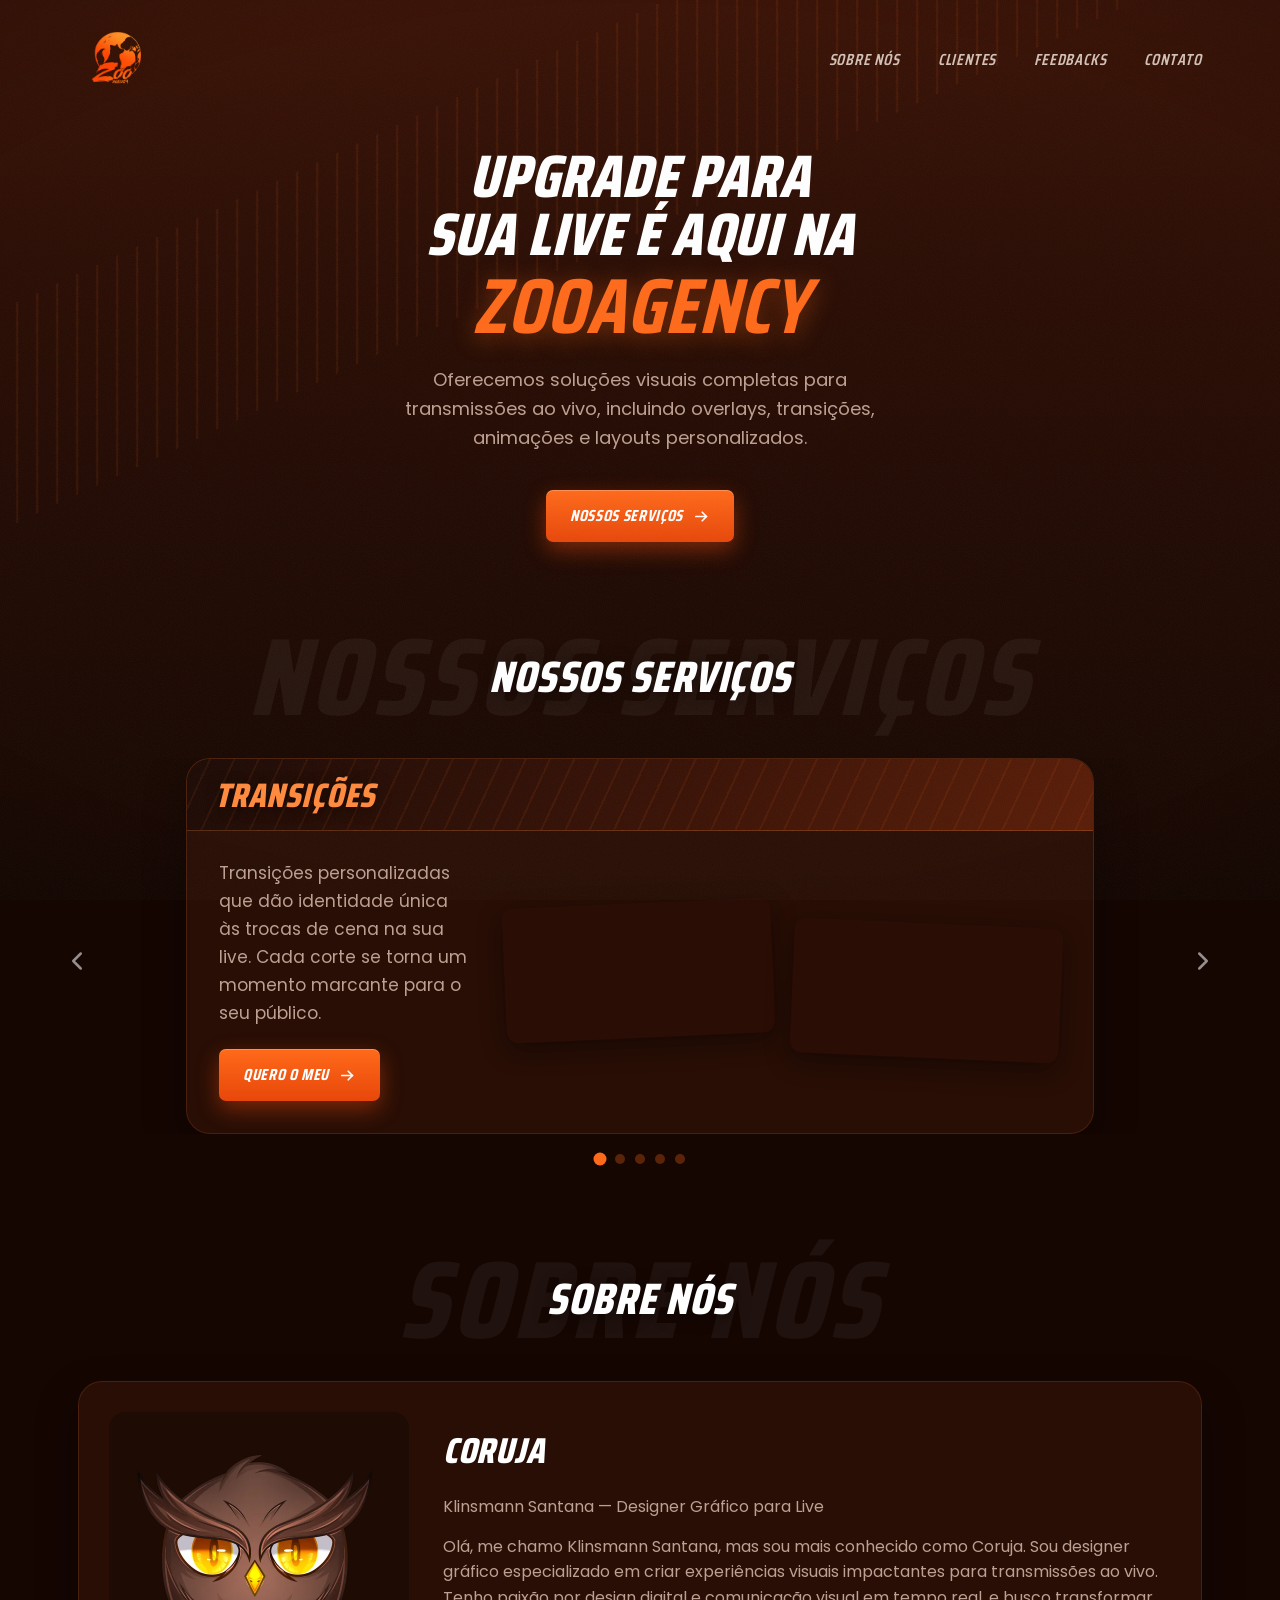
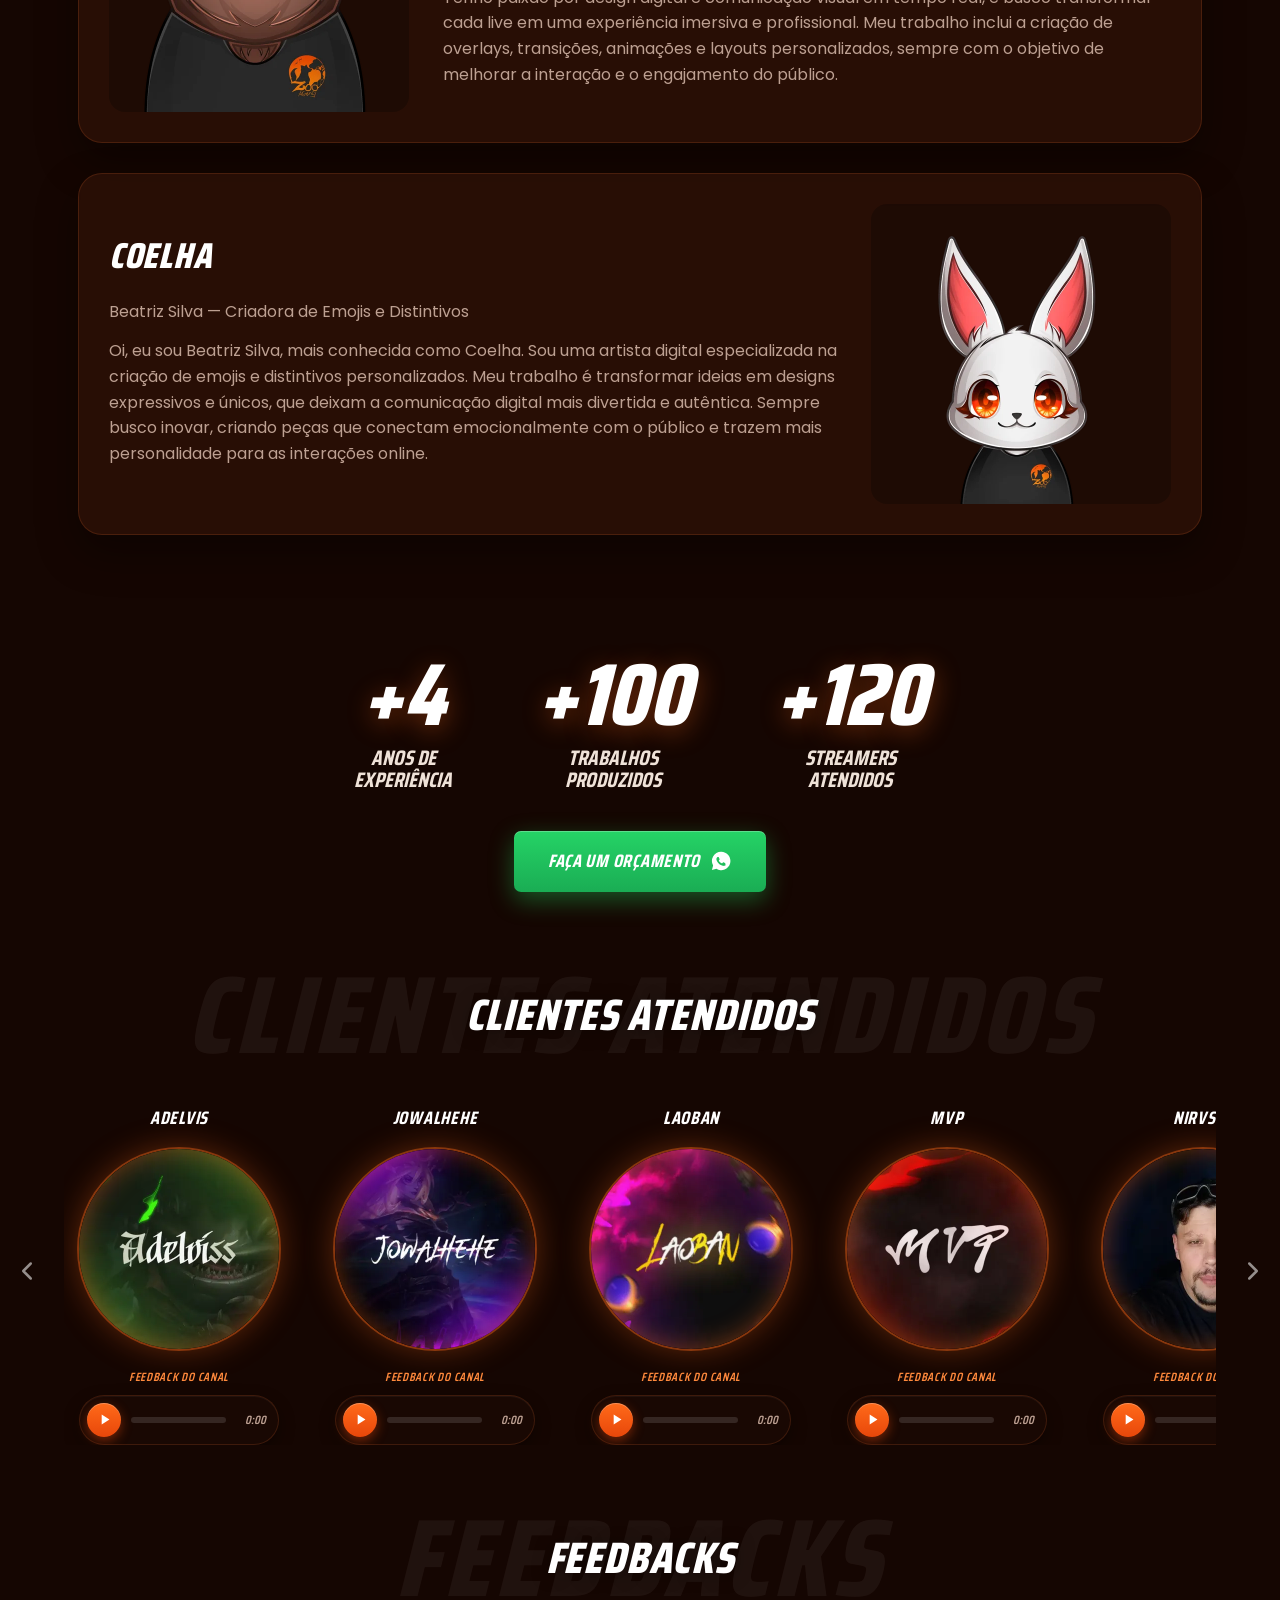
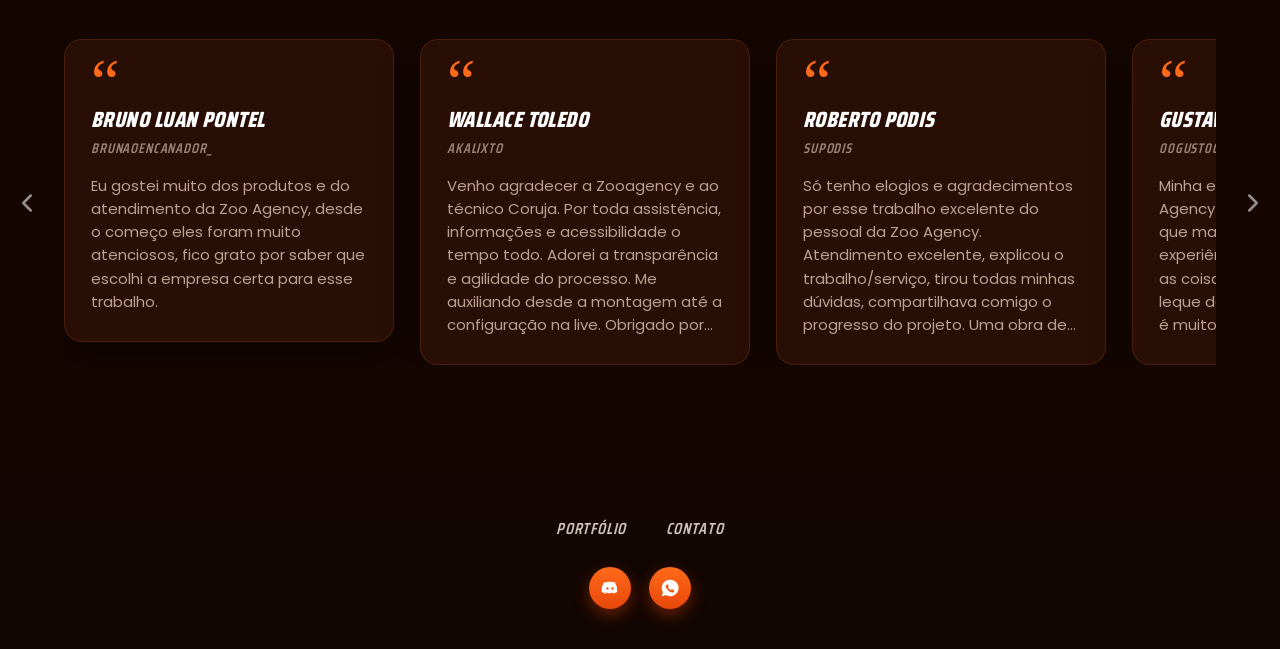
==== commit 74b54ef9: "Reverte tema de Dia dos Namorados Cliente pediu para desfazer a temática. Ajustado o script de rever" ====
--- a/index.html
+++ b/index.html
@@ -26,10 +26,9 @@
 	<link rel="icon" type="image/png" sizes="16x16" href="imagens/favicon-16.png">
 	<link rel="apple-touch-icon" href="imagens/apple-touch-icon.png">
 	<link rel="stylesheet" href="estilos.css">
-	<link rel="stylesheet" href="tema-namorados.css">
 </head>
 
-<body class="tema-namorados">
+<body>
 
 <div id="grain" aria-hidden="true"></div>
 <div id="sweep" aria-hidden="true"></div>
@@ -706,7 +705,6 @@
 		</svg>
 	</button>
 	<script src="app.js"></script>
-	<script src="tema-namorados.js"></script>
 </body>
 
 </html>
